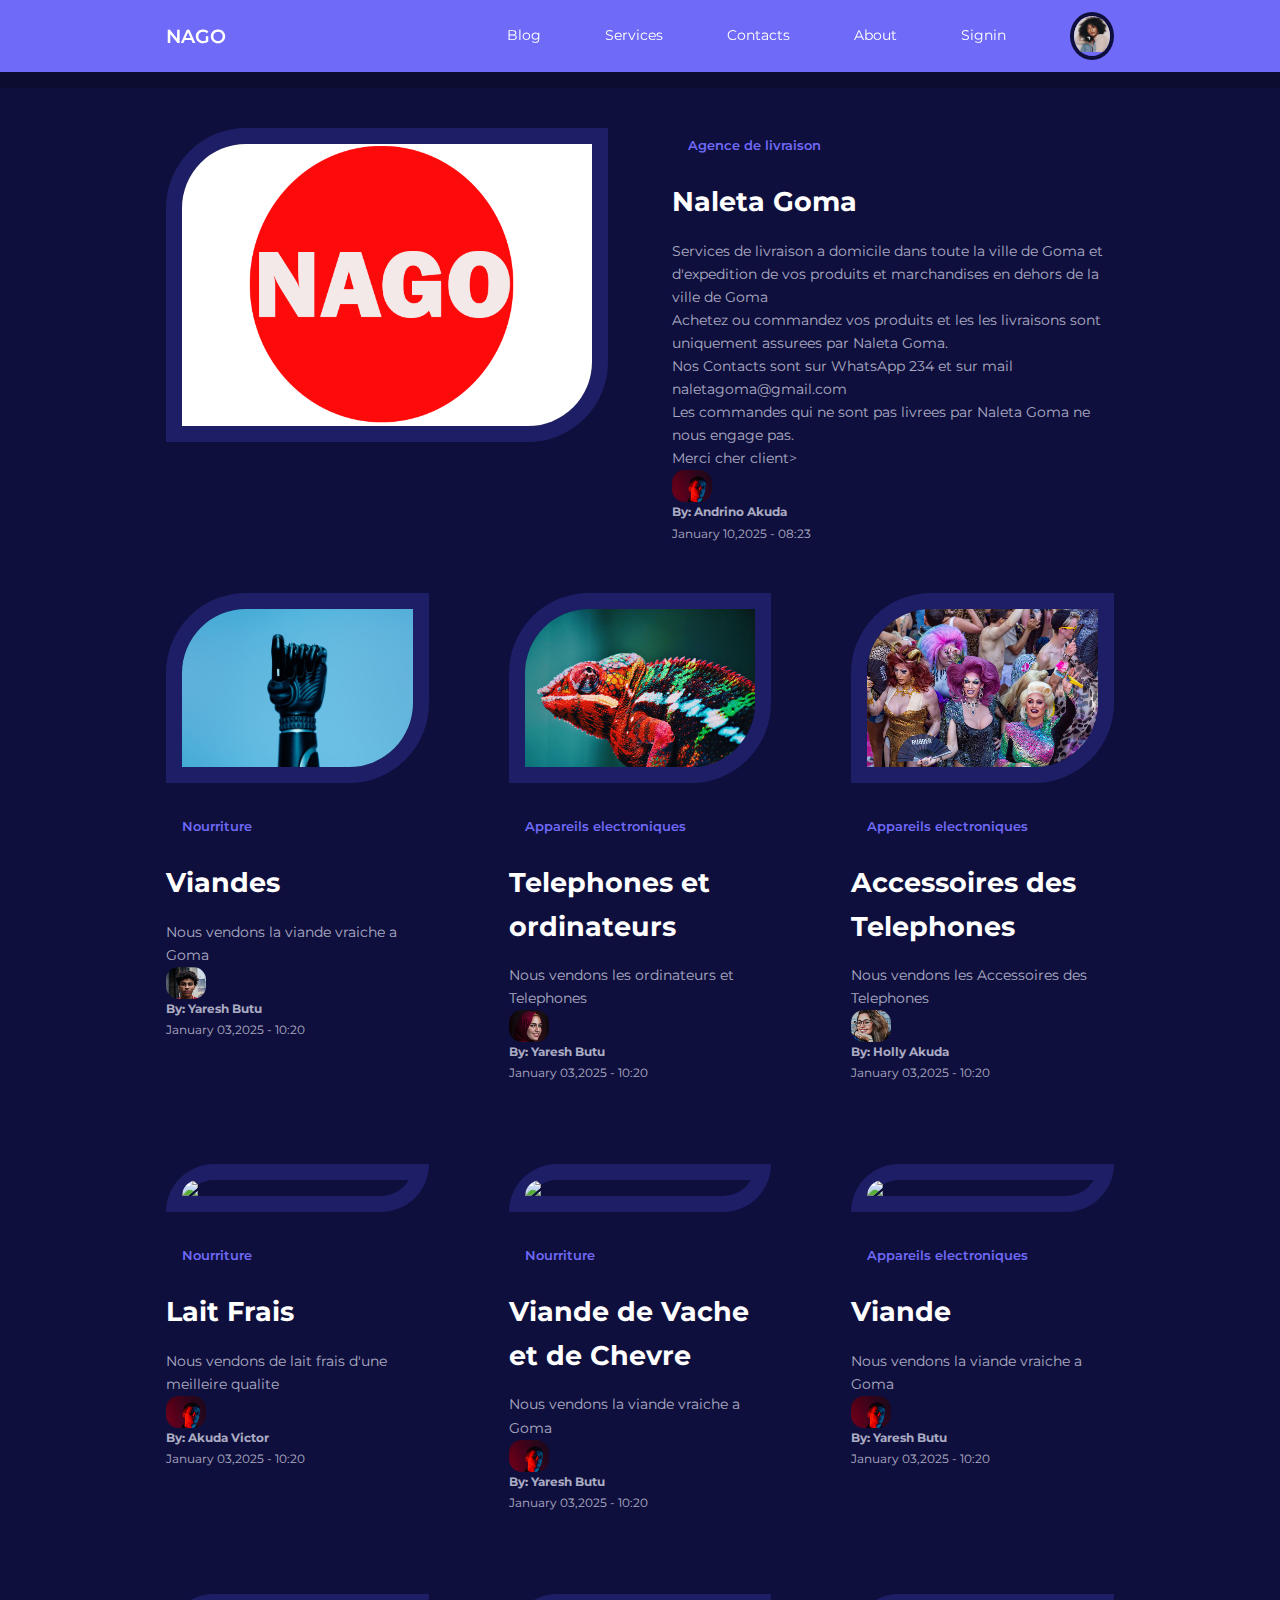
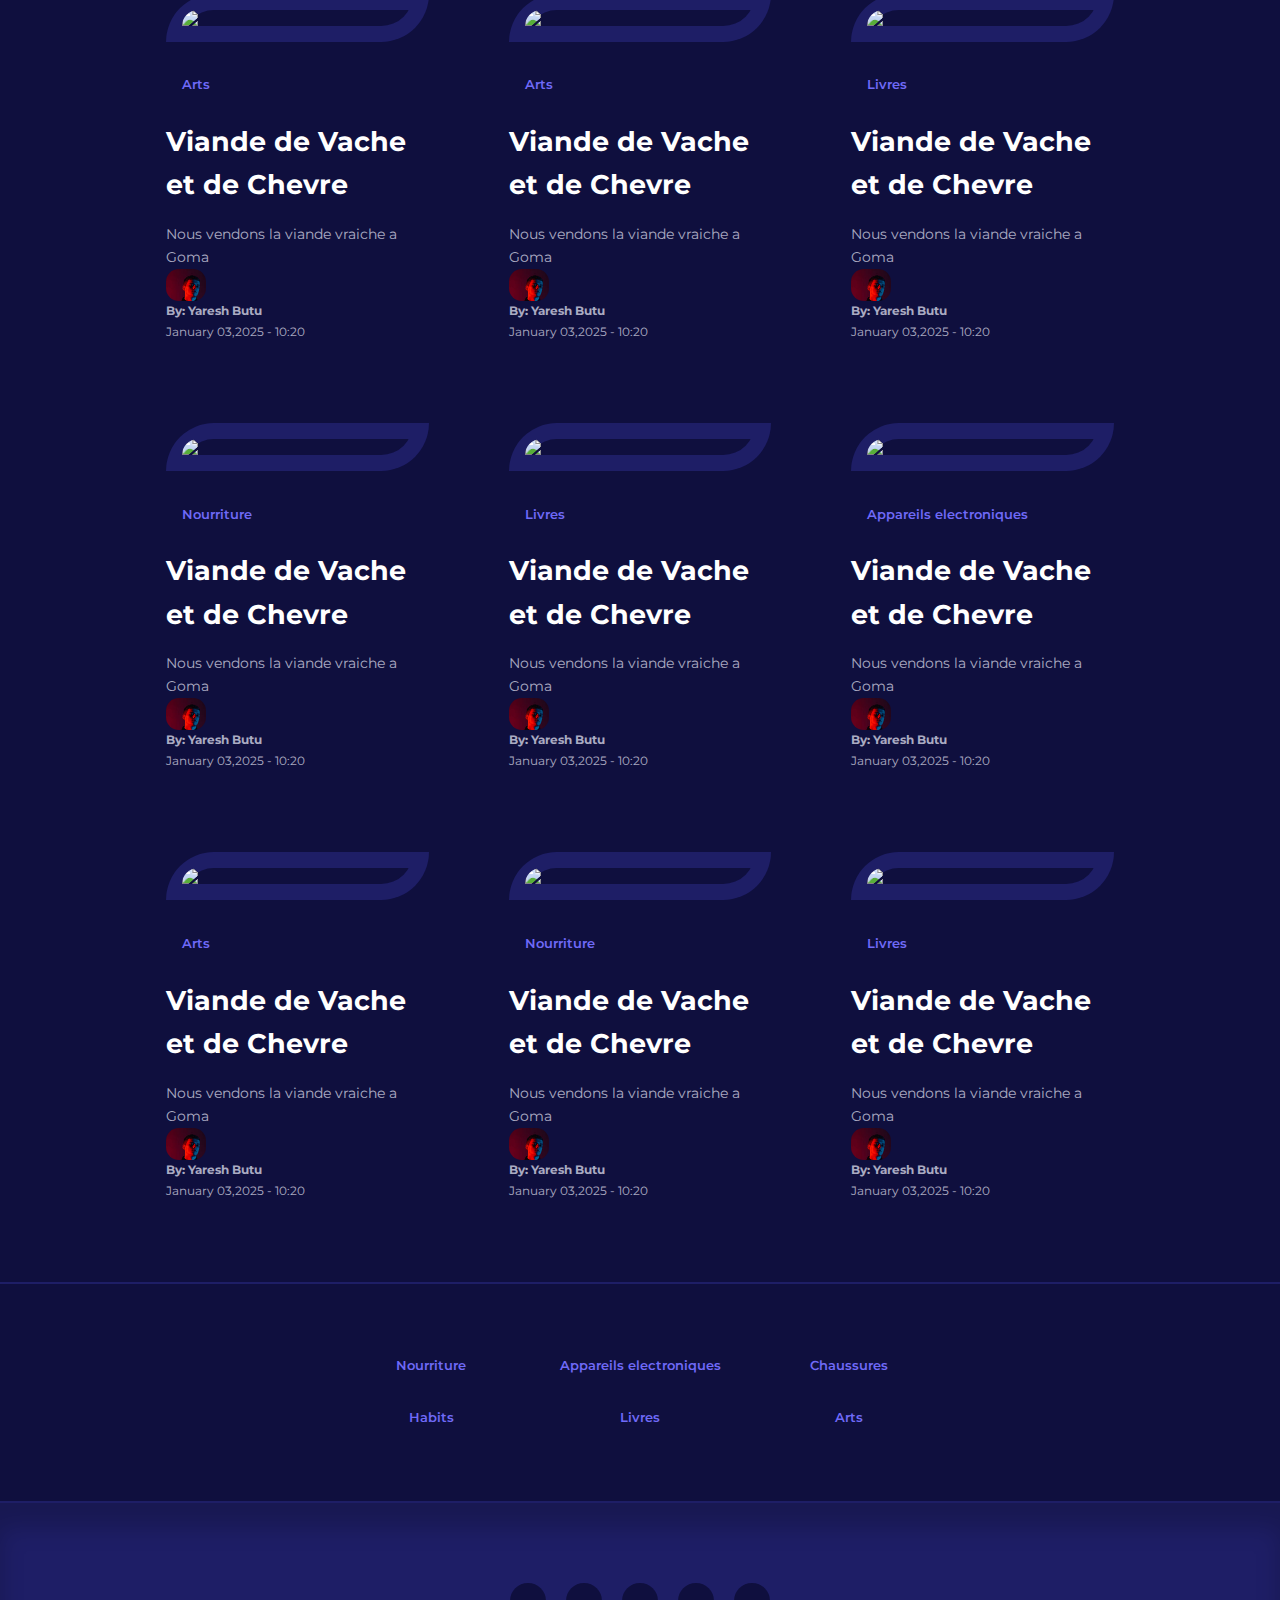
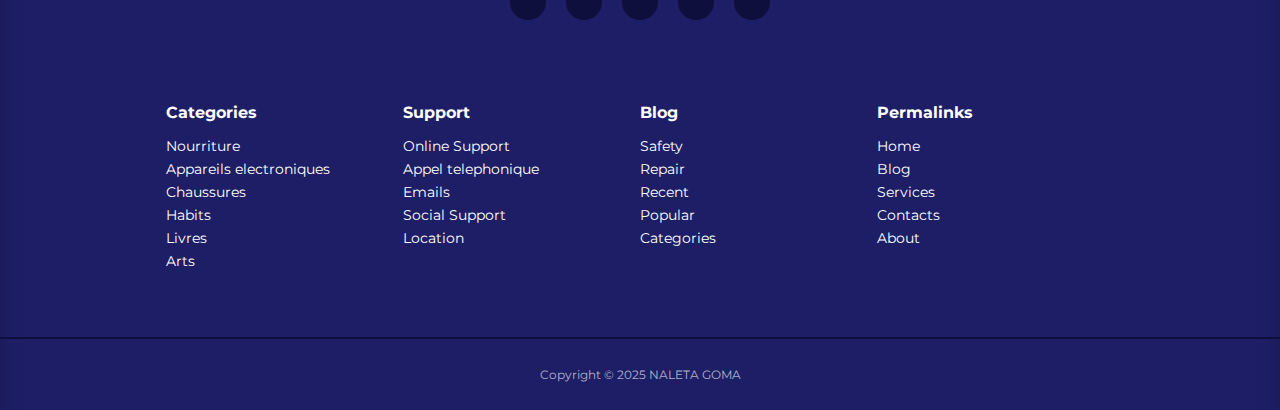
==== index.html @ e184148d "Update index.html" ====
<!DOCTYPE html>
<html lang="en">
<head>
    <meta charset="UTF-8">
    <meta http-equiv="X-UA-Compatible" content="IE=edge">
    <meta name="viewport" content="width=device-width, initial-scale=1.0">
    <title>Naleta Goma</title>
    <link rel="stylesheet" href="./styles.css">
    <link rel="stylesheet" href="https://unicons.iconscout.com/release/v4.0.8/css/line.css">
    <link href="https://fonts.googleapis.com/css2?family=Montserrat:wght@300;400;500;600;700;800;900&display=swap" rel="stylesheet">
</head>
<body>
    <nav>
        <div class="container nav__container">
            <a href="index.html" class="nav__logo">NAGO</a>
            <ul class="nav__items">
                <li><a href="blog.html">Blog</a></li>
                <li><a href="services.html">Services</a></li>
                <li><a href="contacts.html">Contacts</a></li> 
                <li><a href="about.html">About</a></li>
                <li><a href="signin.html">Signin</a></li>
                <li class="nav__profile">
                    <div class="avatar">
                        <img src="./Images/avatar1.jpg">
                    </div>
                    <ul>
                        <li><a href="dashboard.html">Dashboard</a></li>
                        <li><a href="logout.html">Logout</a></li>
                    </ul>
                </li>
            </ul>
            <button id="open__nav-btn"><i class="uil uil-bars"></i></button>
            <button id="close__nav-btn"><i class="uil uil-multiply"></i></button>
        </div>
    </nav>

    <section class="featured">
        <div class="container featured__container">
            <div class="post__thumbnail"> 
            <img src="Images/Naleta Goma Logo.png">
        </div>
        <div class="post__info">
            <a href="category-posts.html" class="category__button">Agence de livraison</a>
            <h2 class="post__title">
                <a href="post.html"> Naleta Goma</a></h2>
            <p class="post__body">
                Services de livraison a domicile dans toute la ville de Goma et d'expedition de vos produits et marchandises en dehors de la ville de Goma <br> Achetez ou commandez vos produits et les les livraisons sont uniquement assurees par Naleta Goma.<br> Nos Contacts sont sur WhatsApp 234 et sur mail naletagoma@gmail.com <br> Les commandes qui ne sont pas livrees par Naleta Goma ne nous engage pas.<br> Merci cher client>
            </p>
            <div class="post__author">
                <div class="post__author-avatar">
                    <img src="./Images/avatar2.jpg">
                </div>
                <div class="post__author-info">
                    <h5>By: Andrino Akuda</h5>
                    <small>January 10,2025 - 08:23</small>
                </div>
            </div>
        </div>
    </section>

    <section claas="posts">
        <div class="container posts__container">
            <article class="post">
               <div class="post__thumbnail">
                    <img src="./Images/blog2.jpg">
               </div>     
               <div class="post__info">
                     <a href="category-posts.html"class="category__button"> Nourriture</a>
                        <h2 class="post__title">
                        <a href="post.html"> Viandes </a></h2>
                    <p class="post__body">
                    Nous vendons la viande vraiche a Goma</p>
               </div>
                <div class="post__author">
                    <div class="post__author-avatar">
                        <img src="./Images/avatar3.jpg">
                    </div>
                    <div class="post__author-info">
                        <h5>By: Yaresh Butu</h5>
                        <small>January 03,2025 - 10:20</small>
                    </div>
                </div>
            </article>
            <article class="post">
                <div class="post__thumbnail">
                     <img src="./Images/blog3.jpg">
                </div>     
                <div class="post__info">
                 <a href="category-posts.html"class="category__button"> Appareils electroniques</a>
                 <h2 class="post__title">
                     <a href="post.html"> Telephones et ordinateurs</a></h2>
                 <p class="post__body">
                     Nous vendons les ordinateurs et Telephones
                 </p>
                 <div class="post__author">
                     <div class="post__author-avatar">
                         <img src="./Images/avatar4.jpg">
                     </div>
                     <div class="post__author-info">
                         <h5>By: Yaresh Butu</h5>
                         <small>January 03,2025 - 10:20</small>
                     </div>
                 </div>
             </article>
             <article class="post">
                <div class="post__thumbnail">
                     <img src="./Images/blog4.jpg">
                </div>     
                <div class="post__info">
                 <a href="category-posts.html"class="category__button"> Appareils electroniques</a>
                 <h2 class="post__title">
                     <a href="post.html"> Accessoires des Telephones</a></h2>
                 <p class="post__body">
                     Nous vendons les Accessoires des Telephones
                 </p>
                 <div class="post__author">
                     <div class="post__author-avatar">
                         <img src="./Images/avatar5.jpg">
                     </div>
                     <div class="post__author-info">
                         <h5>By: Holly Akuda</h5>
                         <small>January 03,2025 - 10:20</small>
                     </div>
                 </div>
             </article>
             <article class="post">
                <div class="post__thumbnail">
                     <img src="Images/viande1">
                </div>     
                <div class="post__info">
                 <a href="category-posts.html"class="category__button"> Nourriture</a>
                 <h2 class="post__title">
                     <a href="post.html"> Lait Frais</a></h2>
                 <p class="post__body">
                     Nous vendons de lait frais d'une meilleire qualite
                 </p>
                 <div class="post__author">
                     <div class="post__author-avatar">
                         <img src="./Images/avatar2.jpg">
                     </div>
                     <div class="post__author-info">
                         <h5>By: Akuda Victor</h5>
                         <small>January 03,2025 - 10:20</small>
                     </div>
                 </div>
             </article>
             <article class="post">
                <div class="post__thumbnail">
                     <img src="https://github.com/andrino243/nago.com/blob/main/Images/aaaaaaa.png">
                </div>     
                <div class="post__info">
                 <a href="category-posts.html"class="category__button"> Nourriture</a>
                 <h2 class="post__title">
                     <a href="post.html"> Viande de Vache et de Chevre</a></h2>
                 <p class="post__body">
                     Nous vendons la viande vraiche a Goma
                 </p>
                 <div class="post__author">
                     <div class="post__author-avatar">
                         <img src="./Images/avatar2.jpg">
                     </div>
                     <div class="post__author-info">
                         <h5>By: Yaresh Butu</h5>
                         <small>January 03,2025 - 10:20</small>
                     </div>
                 </div>
             </article>
             <article class="post">
                <div class="post__thumbnail">
                     <img src="./Images/viande1.jpg">
                </div>     
                <div class="post__info">
                 <a href="category-posts.html"class="category__button"> Appareils electroniques</a>
                 <h2 class="post__title">
                     <a href="post.html"> Viande</a></h2>
                 <p class="post__body">
                     Nous vendons la viande vraiche a Goma
                 </p>
                 <div class="post__author">
                     <div class="post__author-avatar">
                         <img src="./Images/avatar2.jpg">
                     </div>
                     <div class="post__author-info">
                         <h5>By: Yaresh Butu</h5>
                         <small>January 03,2025 - 10:20</small>
                     </div>
                 </div>
             </article>
             <article class="post">
                <div class="post__thumbnail">
                     <img src="./Images/viande1.jpg">
                </div>     
                <div class="post__info">
                 <a href=""class="category__button">Arts</a>
                 <h2 class="post__title">
                     <a href="post.html"> Viande de Vache et de Chevre</a></h2>
                 <p class="post__body">
                     Nous vendons la viande vraiche a Goma
                 </p>
                 <div class="post__author">
                     <div class="post__author-avatar">
                         <img src="./Images/avatar2.jpg">
                     </div>
                     <div class="post__author-info">
                         <h5>By: Yaresh Butu</h5>
                         <small>January 03,2025 - 10:20</small>
                     </div>
                 </div>
             </article>
             <article class="post">
                <div class="post__thumbnail">
                     <img src="./Images/viande1.jpg">
                </div>     
                <div class="post__info">
                 <a href=""class="category__button">Arts</a>
                 <h2 class="post__title">
                     <a href="post.html"> Viande de Vache et de Chevre</a></h2>
                 <p class="post__body">
                     Nous vendons la viande vraiche a Goma
                 </p>
                 <div class="post__author">
                     <div class="post__author-avatar">
                         <img src="./Images/avatar2.jpg">
                     </div>
                     <div class="post__author-info">
                         <h5>By: Yaresh Butu</h5>
                         <small>January 03,2025 - 10:20</small>
                     </div>
                 </div>
             </article>
             <article class="post">
                <div class="post__thumbnail">
                     <img src="./Images/viande1.jpg">
                </div>     
                <div class="post__info">
                 <a href=""class="category__button">Livres</a>
                 <h2 class="post__title">
                     <a href="post.html"> Viande de Vache et de Chevre</a></h2>
                 <p class="post__body">
                     Nous vendons la viande vraiche a Goma
                 </p>
                 <div class="post__author">
                     <div class="post__author-avatar">
                         <img src="./Images/avatar2.jpg">
                     </div>
                     <div class="post__author-info">
                         <h5>By: Yaresh Butu</h5>
                         <small>January 03,2025 - 10:20</small>
                     </div>
                 </div>
             </article>
             <article class="post">
                <div class="post__thumbnail">
                     <img src="./Images/viande1.jpg">
                </div>     
                <div class="post__info">
                 <a href=""class="category__button">Nourriture</a>
                 <h2 class="post__title">
                     <a href="post.html"> Viande de Vache et de Chevre</a></h2>
                 <p class="post__body">
                     Nous vendons la viande vraiche a Goma
                 </p>
                 <div class="post__author">
                     <div class="post__author-avatar">
                         <img src="./Images/avatar2.jpg">
                     </div>
                     <div class="post__author-info">
                         <h5>By: Yaresh Butu</h5>
                         <small>January 03,2025 - 10:20</small>
                     </div>
                 </div>
             </article>
             <article class="post">
                <div class="post__thumbnail">
                     <img src="./Images/viande1.jpg">
                </div>     
                <div class="post__info">
                 <a href=""class="category__button">Livres</a>
                 <h2 class="post__title">
                     <a href="post.html"> Viande de Vache et de Chevre</a></h2>
                 <p class="post__body">
                     Nous vendons la viande vraiche a Goma
                 </p>
                 <div class="post__author">
                     <div class="post__author-avatar">
                         <img src="./Images/avatar2.jpg">
                     </div>
                     <div class="post__author-info">
                         <h5>By: Yaresh Butu</h5>
                         <small>January 03,2025 - 10:20</small>
                     </div>
                 </div>
             </article>
             <article class="post">
                <div class="post__thumbnail">
                     <img src="./Images/viande1.jpg">
                </div>     
                <div class="post__info">
                 <a href=""class="category__button">Appareils electroniques</a>
                 <h2 class="post__title">
                     <a href="post.html"> Viande de Vache et de Chevre</a></h2>
                 <p class="post__body">
                     Nous vendons la viande vraiche a Goma
                 </p>
                 <div class="post__author">
                     <div class="post__author-avatar">
                         <img src="./Images/avatar2.jpg">
                     </div>
                     <div class="post__author-info">
                         <h5>By: Yaresh Butu</h5>
                         <small>January 03,2025 - 10:20</small>
                     </div>
                 </div>
             </article>
             <article class="post">
                <div class="post__thumbnail">
                     <img src="./Images/viande1.jpg">
                </div>     
                <div class="post__info">
                 <a href=""class="category__button">Arts</a>
                 <h2 class="post__title">
                     <a href="post.html"> Viande de Vache et de Chevre</a></h2>
                 <p class="post__body">
                     Nous vendons la viande vraiche a Goma
                 </p>
                 <div class="post__author">
                     <div class="post__author-avatar">
                         <img src="./Images/avatar2.jpg">
                     </div>
                     <div class="post__author-info">
                         <h5>By: Yaresh Butu</h5>
                         <small>January 03,2025 - 10:20</small>
                     </div>
                 </div>
             </article>
             <article class="post">
                <div class="post__thumbnail">
                     <img src="./Images/viande1.jpg">
                </div>     
                <div class="post__info">
                 <a href=""class="category__button"> Nourriture</a>
                 <h2 class="post__title">
                     <a href="post.html"> Viande de Vache et de Chevre</a></h2>
                 <p class="post__body">
                     Nous vendons la viande vraiche a Goma
                 </p>
                 <div class="post__author">
                     <div class="post__author-avatar">
                         <img src="./Images/avatar2.jpg">
                     </div>
                     <div class="post__author-info">
                         <h5>By: Yaresh Butu</h5>
                         <small>January 03,2025 - 10:20</small>
                     </div>
                 </div>
                </article>
                <article class="post">
                    <div class="post__thumbnail">
                         <img src="./Images/viande1.jpg">
                    </div>     
                    <div class="post__info">
                     <a href=""class="category__button"> Livres</a>
                     <h2 class="post__title">
                         <a href="post.html"> Viande de Vache et de Chevre</a></h2>
                     <p class="post__body">
                         Nous vendons la viande vraiche a Goma
                     </p>
                     <div class="post__author">
                         <div class="post__author-avatar">
                             <img src="./Images/avatar2.jpg">
                         </div>
                         <div class="post__author-info">
                             <h5>By: Yaresh Butu</h5>
                             <small>January 03,2025 - 10:20</small>
                         </div>
                    </div>
                </article>
    </section>


    <section class="category__buttons">
        <div class="container category__buttons-container">
            <a href="" class="category__button">Nourriture</a>
            <a href="" class="category__button">Appareils electroniques</a>
            <a href="" class="category__button">Chaussures</a>
            <a href="" class="category__button">Habits</a>
            <a href="" class="category__button">Livres</a>
            <a href="" class="category__button">Arts</a>
        </div>
    </section>


    <footer>
        <div class="footer__socials">
            <a href="https:youtube.com/naletagoma" target="_blank"><i class="uil uil-youtube"></i></a>
            <a href="https:facebook.com/naletagoma" target="_blank"><i class="uil uil-facebook-f"></i></a>
            <a href="https:instagram.com/naletagoma" target="_blank"><i class="uil uil-instagram-alt"></i></a>
            <a href="https:linkedin.com/naletagoma" target="_blank"><i class="uil uil-linkedin"></i></a>
            <a href="https:twiitter.com/naletagoma" target="_blank"><i class="uil uil-twitter"></i></a>
        </div>
        <div class="container footer__container">
            <article>
                <h4>Categories</h4>
                <ul>
                    <li><a href=>Nourriture</a></li>
                    <li><a href=>Appareils electroniques</a></li>
                    <li><a href=>Chaussures</a></li>
                    <li><a href=>Habits</a></li>
                    <li><a href=>Livres</a></li>
                    <li><a href=>Arts</a></li>
                </ul>
            </article>
            <article>
                <h4>Support</h4>
                <ul>
                    <li><a href=>Online Support</a></li>
                    <li><a href=>Appel telephonique</a></li>
                    <li><a href=>Emails</a></li>
                    <li><a href=>Social Support</a></li>
                    <li><a href=>Location</a></li>
                </ul>
            </article>
            <article>
                <h4>Blog</h4>
                <ul>
                    <li><a href=>Safety</a></li>
                    <li><a href=>Repair</a></li>
                    <li><a href=>Recent</a></li>
                    <li><a href=>Popular</a></li>
                    <li><a href=>Categories</a></li>
                </ul>
            </article>
            <article>
                <h4>Permalinks</h4>
                <ul>
                    <li><a href=>Home</a></li>
                    <li><a href=>Blog</a></li>
                    <li><a href=>Services </a></li>
                    <li><a href=>Contacts</a></li>
                    <li><a href=>About</a></li>
                </ul>
            </article>
        </div>
        <div class="footer__copyright">
            <small>Copyright &copy; 2025 NALETA GOMA</small>
        </div>
    </footer>
    <script src="main.js"></script>
</body>
</html>
---- styles.css ----
:root{
    --color-primary: #6f6af8;
    --color-primary-light: hsl(242, 91%, 69, 18%);
    --color-primary-variantt: #5854c7;
    --color-red: #da0f3f;
    --color-red-light: hsl(346, 87%, 46%, 15%);
    --color-green: green;
    --color-green-light: hsl(156, 100%, 38% 15%);
    --color-gray-900: #1e1e66;
    --color-gray-700:#2d2b7c;
    --color-gray-300: rgba(242, 242, 254, 0.3);
    --color-gray-200: rgba(242, 242, 254, 0.7);
    --color-white: white;
    --color-bg: #0f0f3e;

    --transition: all 300ms ease;

    --container-width-lg: 74%;
    --container-width-md: 88%;
    --form-width: 40%;

    --card-border-radius-1: 0.3rem;
    --card-border-radius-2: 0.5rem;
    --card-border-radius-3: 0.8rem;
    --card-border-radius-4: 2rem;
    --card-border-radius-5: 5rem;
}

*{
    margin: 0;
    padding: 0;
    outline: 0;
    border: 0;
    appearance: 0;
    list-style: none;
    text-decoration: none;
}

body {
    font-family: 'Montserrat',sans-serif;
    line-height: 1.6;
    color: var(--color-gray-200);
    overflow-x: hidden;
    background: var(--color-bg);
    font-size: 0.9rem;
}

.container{
    width:var(--container-width-lg);
    max-width: 1800px;
    margin-inline:auto;
}

section{
    margin-top: 3rem;
    width: 100vw;
}

h1 h2 h3 h4 h5 {
    color: var(--color-white);
    line-height: 1.3;
}

h1{
    font-size: 3rem;
    margin: 1rem 0;
}

h2{
    font-size: 1.7rem;
    margin: 1rem 0;
}

h3{
    font-size: 1.1rem;
    margin: 0.8rem 0 0.5rem;
}

h4{
    font-size: 1rem;
}

a {
    color: var(--color-white);
    transition: var(--transition);
}

img{
    display: block;
    width: 100%;
    object-fit: cover;
}

nav{
    background: var(--color-primary);
    width: 100vw;
    height: 4.5rem;
    position: fixed;
    top: 0;
    z-index: 10;
    box-shadow: 0 1rem rgba(0, 0, 0, 0.2);
}

nav button{
    display:none;
}

.nav__container {
    height: 100%;
    display: flex;
    align-items: center;
    justify-content: space-between;
}
.avatar {
    width: 2.5em;
    height: 2.5rem;
    border-radius: 50%;
    overflow: hidden;
    border: 0.3rem solid var(--color-bg);
}

.nav__logo{
    font-weight: 600;
    font-size: 1.2rem;
}

.nav__items{
    display:flex;
    align-items: center;
    gap: 4rem;
}
.nav__profile {
    position: relative;
    cursor: pointer;
}

.nav__profile ul {
    position: absolute;
    top: 125%;
    right: 0;
    display: flex;
    flex-direction: column;
    box-shadow: 0 3rem 3rem rgba(0, 0, 0, 0.4);
    visibility: hidden;
    opacity: 0;
    transition: var(--transition);
}

.nav__profile:hover> ul {
    visibility: visible;
    opacity: 1;
}
.nav__profile ul li a{
    padding: 1rem;
    background: var(--color-gray-900);
    display: block;
    width: 100%;
}

.nav__profile ul li:last-child a {
    background: var(--color-red);
    color: var(--color-bg);
}
 
.category__button {
    background: var(--color-primary-light);
    color: var(--color-primary);
    display: inline-block;
    padding: 0.5rem 1rem;
    border-radius: var(--card-border-radius-2);
    font-weight: 600;
    font-size: 0.8rem;
    text-align: center;
}

.category__button:hover {
    color: var(--color-white);
}

.post__thumbnail{
    border-radius: var(--card-border-radius-5) 0;
    border: 1rem solid var(--color-gray-900);
    overflow: hidden;
    margin-bottom: 1.6rem;
}

.post:hover .post__thumbnail img{
    filter: saturate(0);
    transition: filter 500ms ease;
}

.post__author-avatar {
    width: 2.5rem;
    height: 2rem;
    border-radius: var(--card-border-radius-3);
    overflow: hidden;
}

.featured {
    margin-top: 8rem;
}
.featured__container {
    display: grid;
    grid-template-columns: 1fr 1fr;
    gap: 4rem;
}

.featured .post__thumbnail {
    height: fit-content;
}

.posts__container {
    display: grid;
    grid-template-columns: repeat(3, 1fr);
    gap: 5rem;
    margin-bottom: 5rem;
}

.category__buttons {
    padding: 4rem 0;
    border-top: 2px solid var(--color-gray-900);
    border-bottom: 2px solid var(--color-gray-900);
}
.category__buttons-container{
    width: fit-content;
    display: grid;
    grid-template-columns: repeat(3, 1fr);
    gap: 1rem;
}

footer{
    background: var(--color-gray-900);
    padding: 5rem 0 0;
    box-shadow: inset 0 1.5rem 1.5rem rgba(0, 0, 0, 0.2);
}
.footer__socials {
    margin-inline: auto;
    width: fit-content;
    margin-bottom: 5rem;
    display: flex;
    justify-content: space-between;
    align-items: center;
    gap: 1.2rem;
}

.footer__socials a {
    background: var(--color-bg);
    border-radius: 50%;
    width: 2.3rem;
    height:2.3rem;
    display: flex;
    align-items: center;
    justify-content: center;
}

.footer__socials a:hover {
    background: var(--color-white);
    color: var(--color-bg);
}

.footer__container{
    display: grid;
    grid-template-columns: repeat(4, 1fr);
}

footer h4 {
    color: var(--color-white);
    margin-bottom: 0.6rem;
}

footer ul li{
    padding: o.4rem 0;
}
footer ul a {
    opacity: o.75;
}
footer ul a:hover {
    letter-spacing: 0.2rem;
    opacity: 1;
}

.footer__copyright {
    text-align: center;
    padding: 1.5rem 0;
    border-top: 2px solid var(--color-bg);
    margin-top: 4rem;
}

.search__bar{
    margin-top: 7rem;
}

.search__bar-container{
    position: relative;
    width: 30rem;
    background: var(--color-gray-900);
    display: flex;
    align-items: center;
    justify-content: space-between;
    overflow: hidden;
    padding: 0.6rem 1rem;
    border-radius: var(--card-border-radius-2);
    color: var(--color-gray-300);
}
.search__bar-container > div {
    width: 100%;
    display: flex;
    align-items: center;
}
.search__bar input {
    background: transparent;
    margin-left: 0.7rem;
    padding: 0.5rem 0;
    width: 100%;
    color: var(--color-white);
}
.search__bar input::placeholder {
    color: var(--color-gray-300);
}
.btn{
    display: inline-block;
    width: fit-content;
    padding: 0.6rem 1.2rem;
    background-color: var(--color-primary);
    border-radius: var(--card-border-radius-2);
    cursor: pointer;
    transition: var(--transition);
    color: var(--color-white);
}

/*post*/

.singlepost {
    margin: 6rem 0 2rem;
}
.singlepost__container {
    width: var(--form-width);
    background: var(--color-gray-900);
    padding: 1rem 2rem 3rem;
}
.singlepost__thumbnail{
    margin-top: 1.5rem 0 1rem;
}
.singlepost__container p {
    margin-top: 1rem ;
    line-height: 1.7rem;
}
    /*======Media====*/

@media screen and (max-width: 1024px) {
    /*====Pour le tout*/
    .container {
        width: var(--container-width-md);  
    }
    h2 {
        font-size: 1.6rem ;
    }
    h3 {
        font-size: 1.2rem;
    }
    h5 {
        font-size: 0.8rem;
    }
    /*=== NAV==*/
    nav button {
        display: inline-block;
        font-size: 1.5rem;
        background: transparent;
        color: var(--color-white);
        cursor: pointer;
    }

    nav button#close__nav-btn {
        display: none;
    }
    .nav__container{
        position: relative;
    }
    .nav__items {
        position: absolute;
        flex-direction: column;
        top: 100%;
        right: 0;
        width: 12rem;
        align-items: flex-start;
        justify-content: center;
        gap: 0;
        display: none;
    }
    .nav__items li {
        width: 100%;
        height: 4.5rem;
        display: flex;
        align-items: center;
        box-shadow: -2rem 3rem 7rem rgba(0, 0, 0, 0.7);
        background: var(--color-gray-900);
        border-top: 1px solid var(--color-bg);
    }
        
    @keyframes animateDropdown {
        0%{
            transform: rotateX(90deg);

        }
        100%{
            transform: rotateX(90deg);
            opacity: 1;
        }
    }
    .nav__items li a {
        border-radius: 0;
        width: 100%;
        height: 100%;
        background: var(--color-gray-900);
        padding: 0 2rem;
        display: flex;
        align-items: center;
    }
    .nav__profile{
        background: var(--color-gray-900);
    }
    .nav__profile ul {
        top: 100%;
        width: 100%;
    }
    .nav__profile .avatar{
        margin-left: 2rem;
        border: 0;
    }
    .featured__container{
        gap:3rem;
    }
    .posts__container{
        grid-template-columns: 1fr 1fr;
        gap: 3rem;
    }
    .featured__container{
        grid-template-columns: 1fr 1fr;
        gap: 3rem;
    }
    /*blog*/

    .search__bar-container{
        width: 60%;
    }
    .singlepost{
        margin-top: 6rem;
    }
    /* Voir a 2h06 minutes
        .nav__items li{
        animation: animateDropdown 4ms 0s ease forwards;
        opacity: 2;
        transform-origin: top;}
        
    }
    .nav__items li:nth-child(2){
        animation-delay: 200ms;
    }
    .nav__items li:nth-child(3){
    animation-delay: 200ms;
    }

    .nav__items li:nth-child(4){
    animation-delay: 200ms;
    }*/
    
}
    
    @media screen and  (max-width: 600px) {
        section {
        margin-top: 2rem;
        }
        h1{
            font-size: 2rem;
        }
        .featured {
            margin-top: 6rem;
        }
        .featured__container{
            grid-template-columns: 1fr;
            gap: 0;
        }
        .posts__container{
            grid-template-columns: 1fr;
        }

        .category__buttons-container{
            grid-template-columns: 1fr 1fr;
        }

        .footer__container{
            grid-template-columns: 1fr;
            text-align: center;
            align-items: center;
            gap: 2rem;
        }
        .search__bar-container{
            width: var(--container-width-md);
        }
        .singlepost__container{
            background-color: transparent;
            padding: 0;
        }
    }
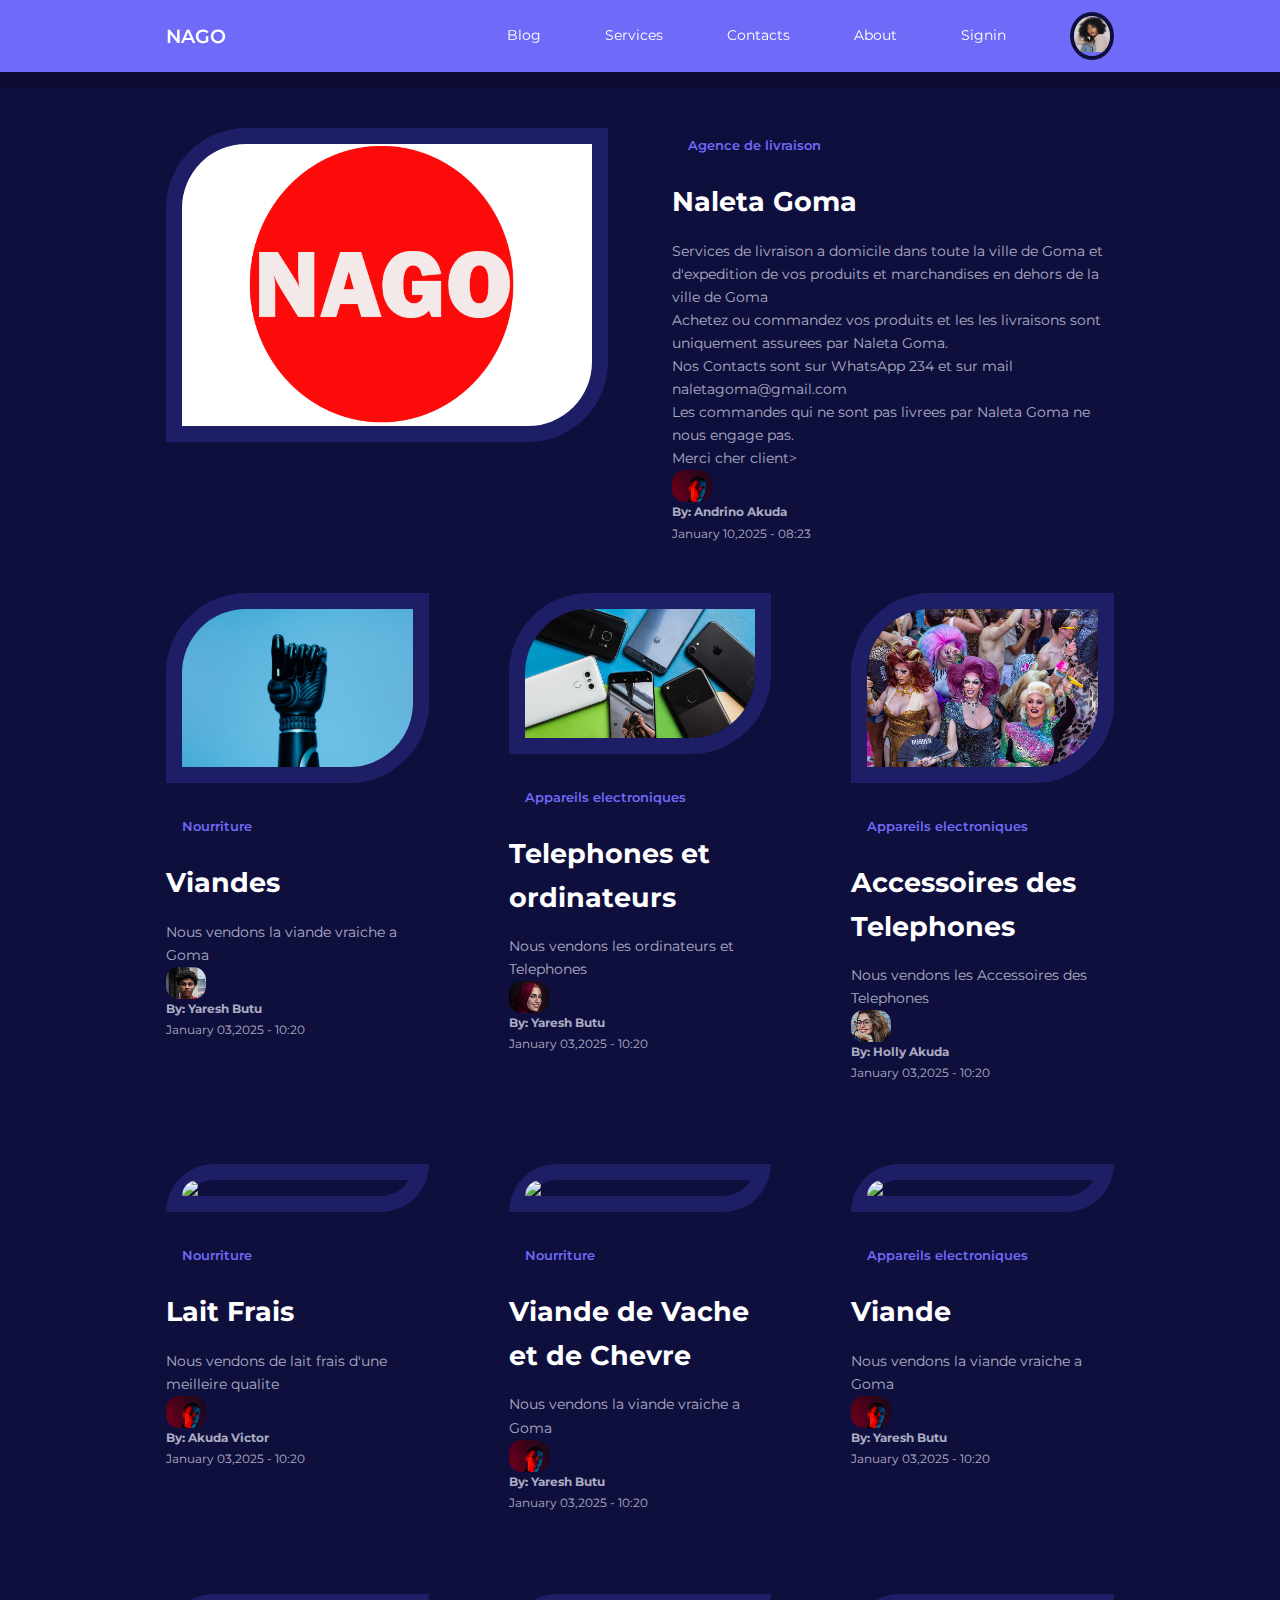
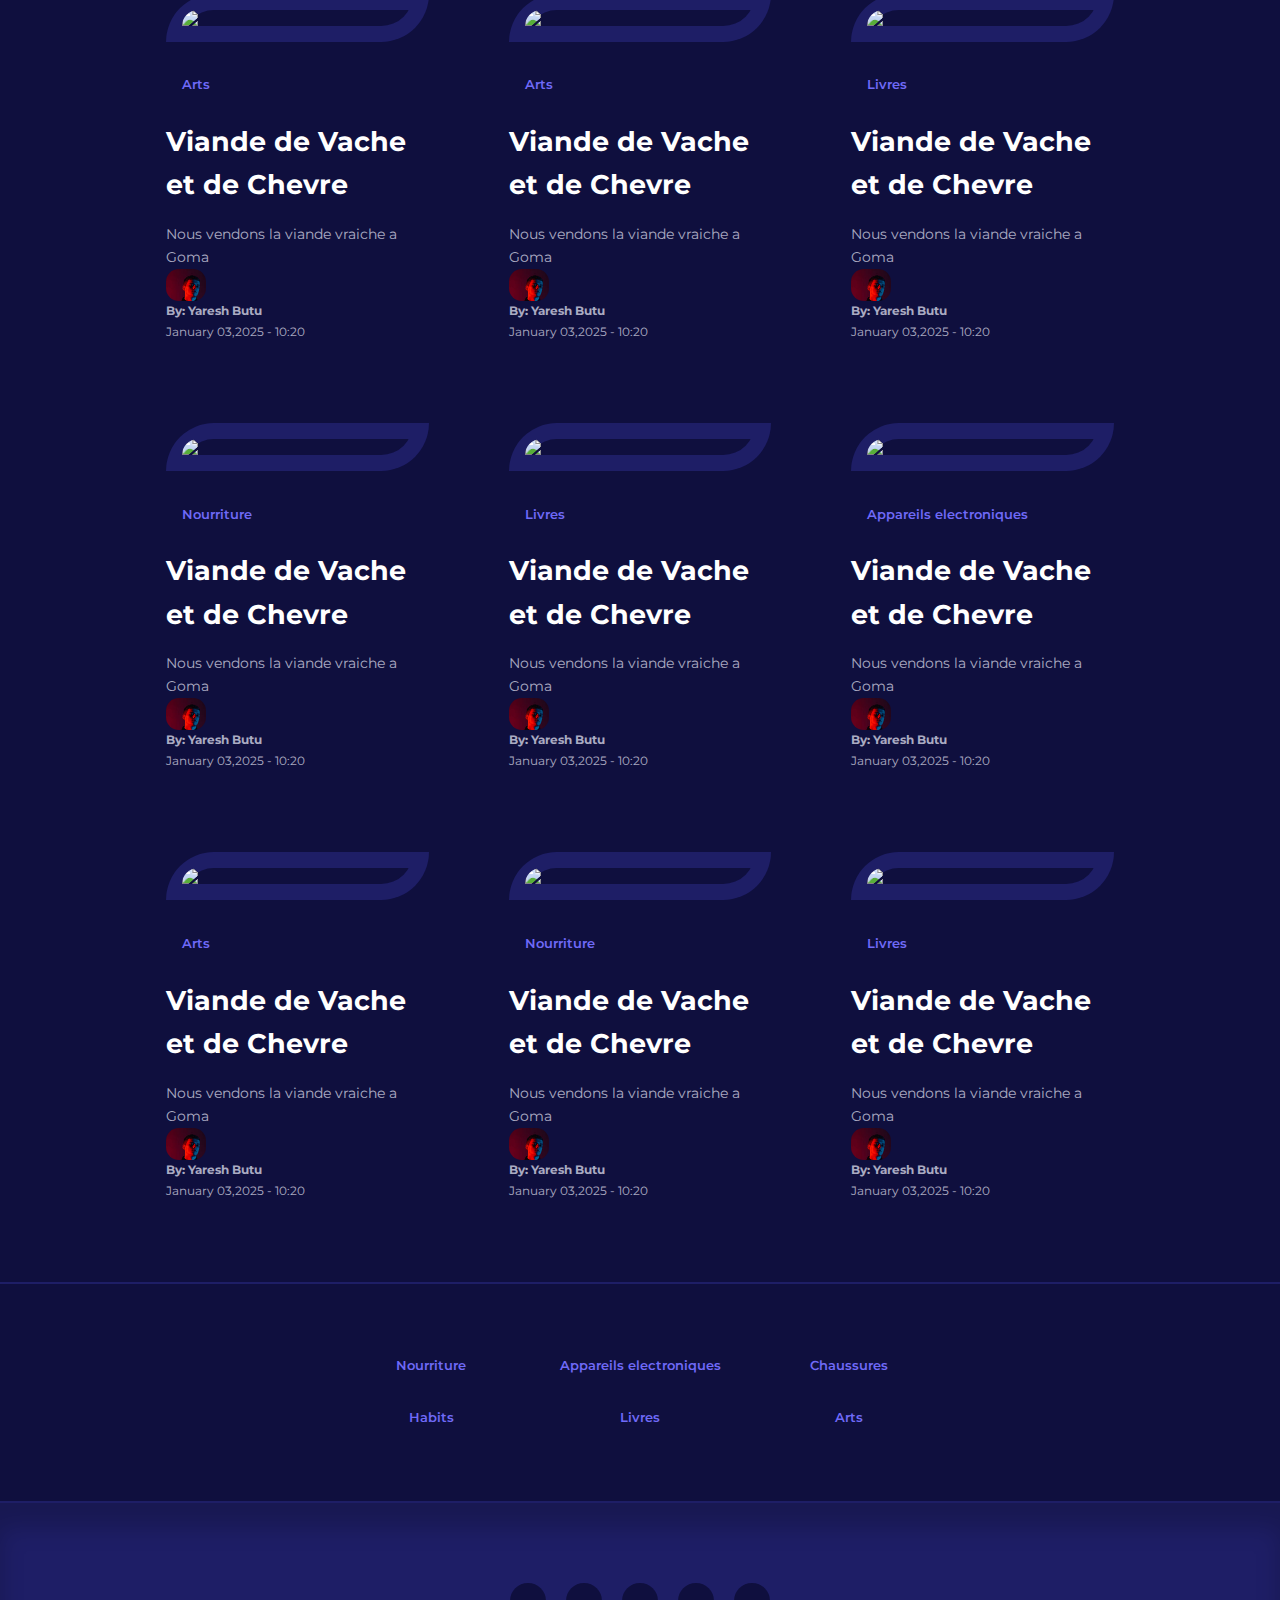
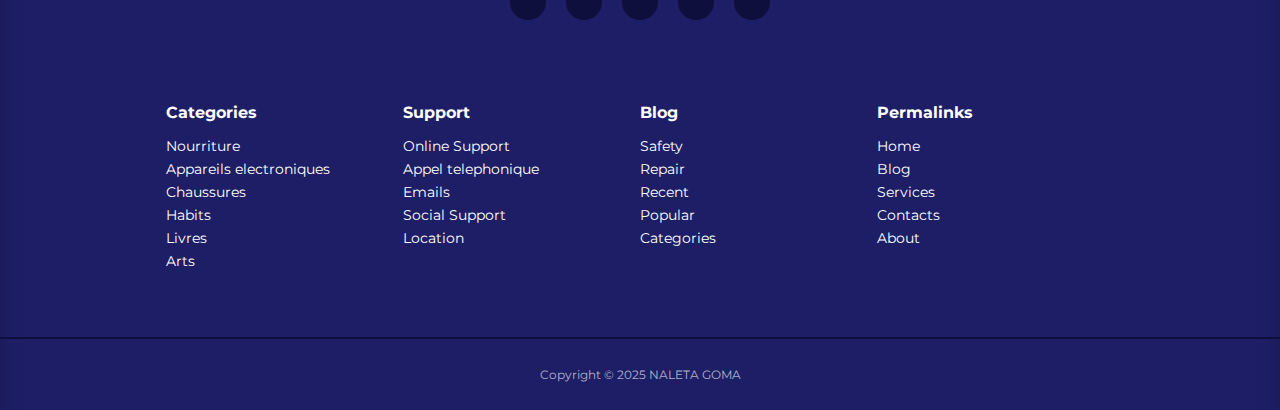
==== commit f6c61e88: "Update index.html" ====
--- a/index.html
+++ b/index.html
@@ -83,7 +83,7 @@
             </article>
             <article class="post">
                 <div class="post__thumbnail">
-                     <img src="./Images/blog3.jpg">
+                     <img src="Images/appareil-photo-smarphone.jpg">
                 </div>     
                 <div class="post__info">
                  <a href="category-posts.html"class="category__button"> Appareils electroniques</a>
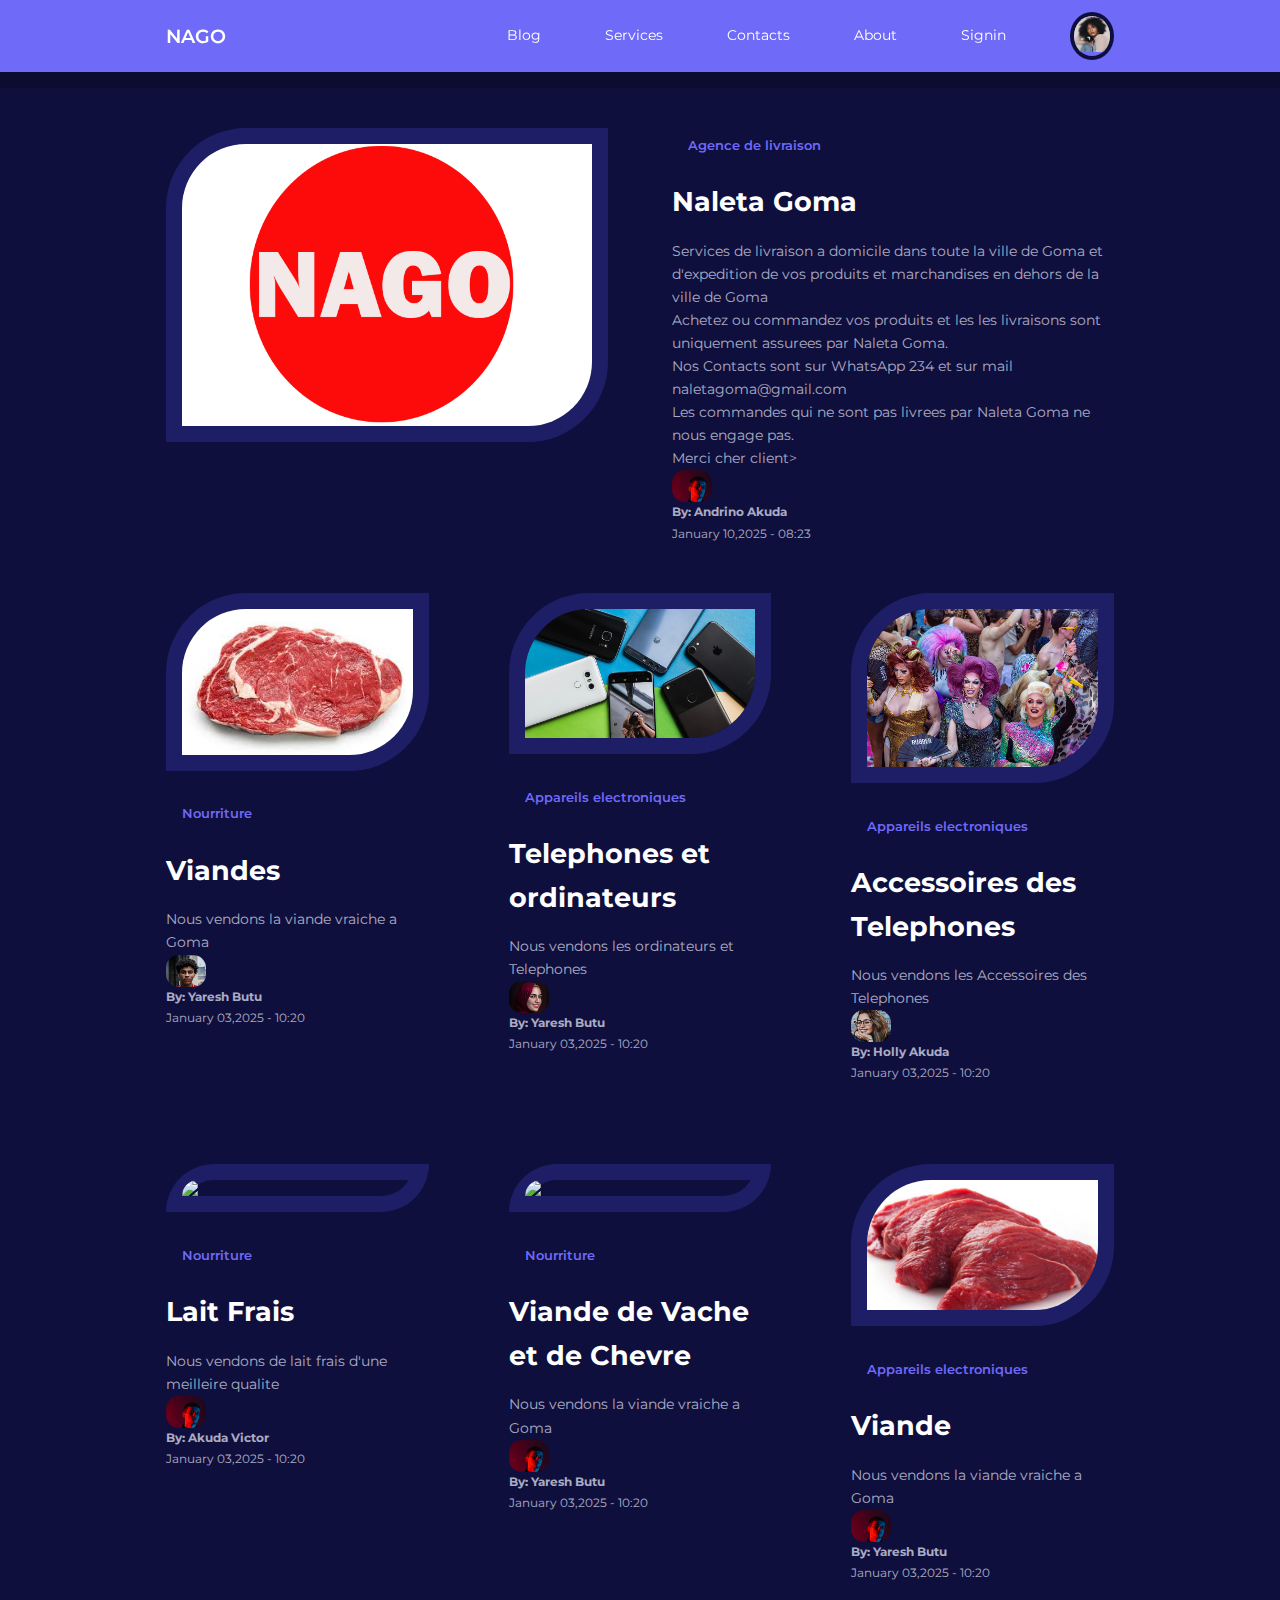
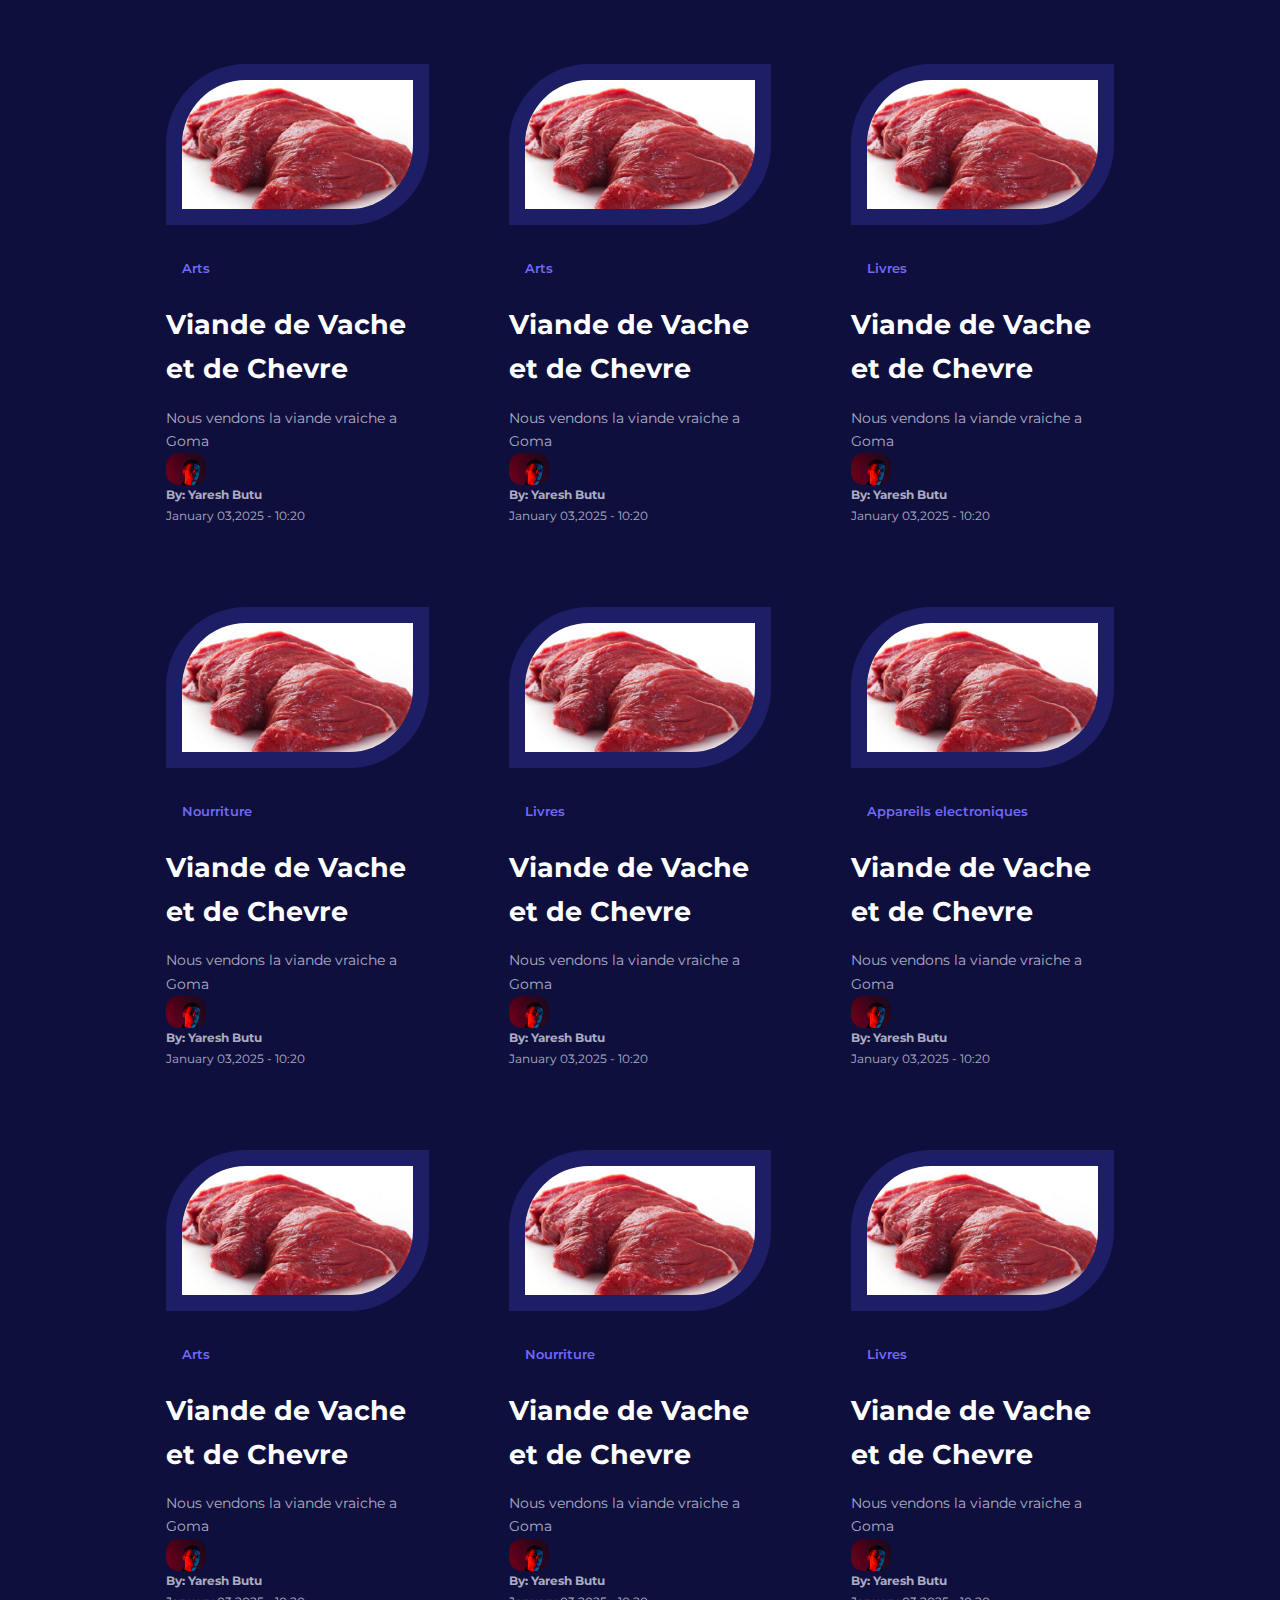
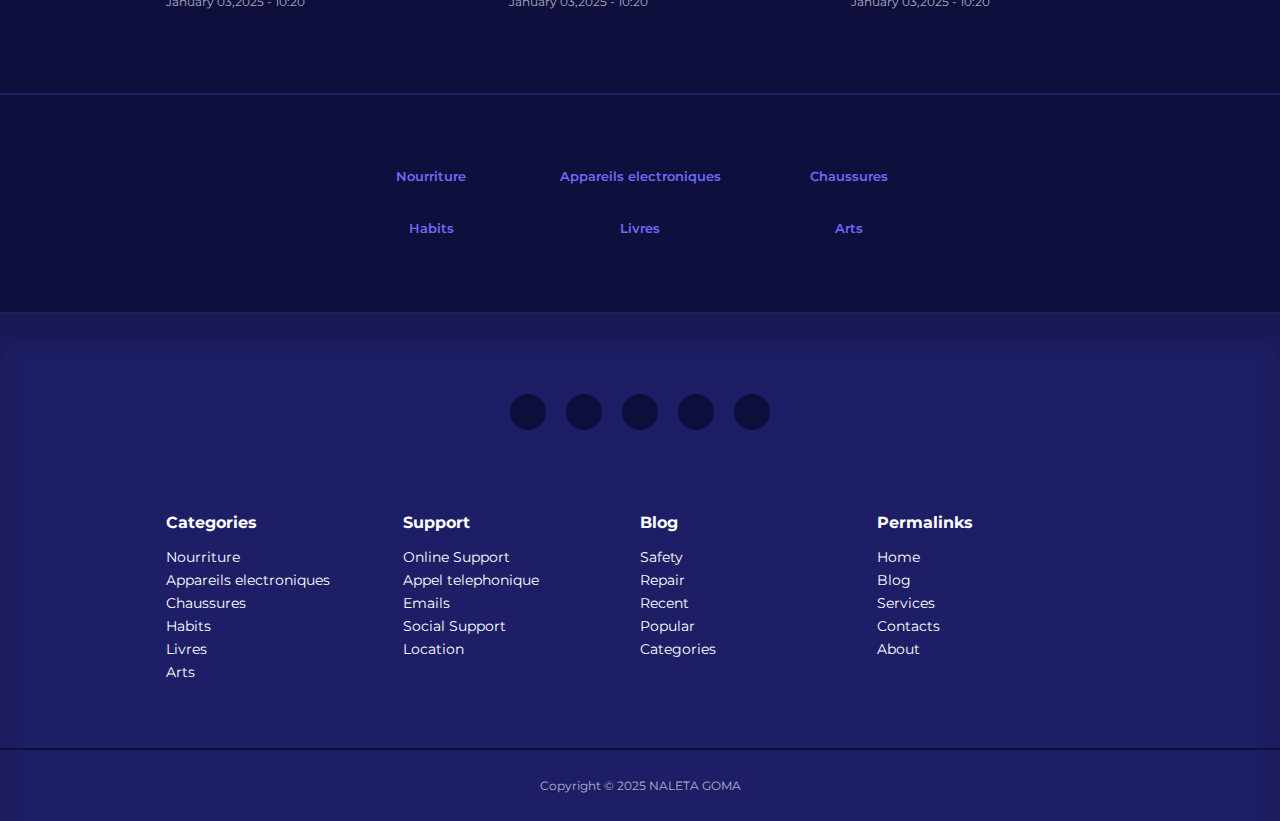
==== commit 1b0a6756: "Update index.html" ====
--- a/index.html
+++ b/index.html
@@ -62,7 +62,7 @@
         <div class="container posts__container">
             <article class="post">
                <div class="post__thumbnail">
-                    <img src="./Images/blog2.jpg">
+                    <img src="Images/viande.jpg">
                </div>     
                <div class="post__info">
                      <a href="category-posts.html"class="category__button"> Nourriture</a>
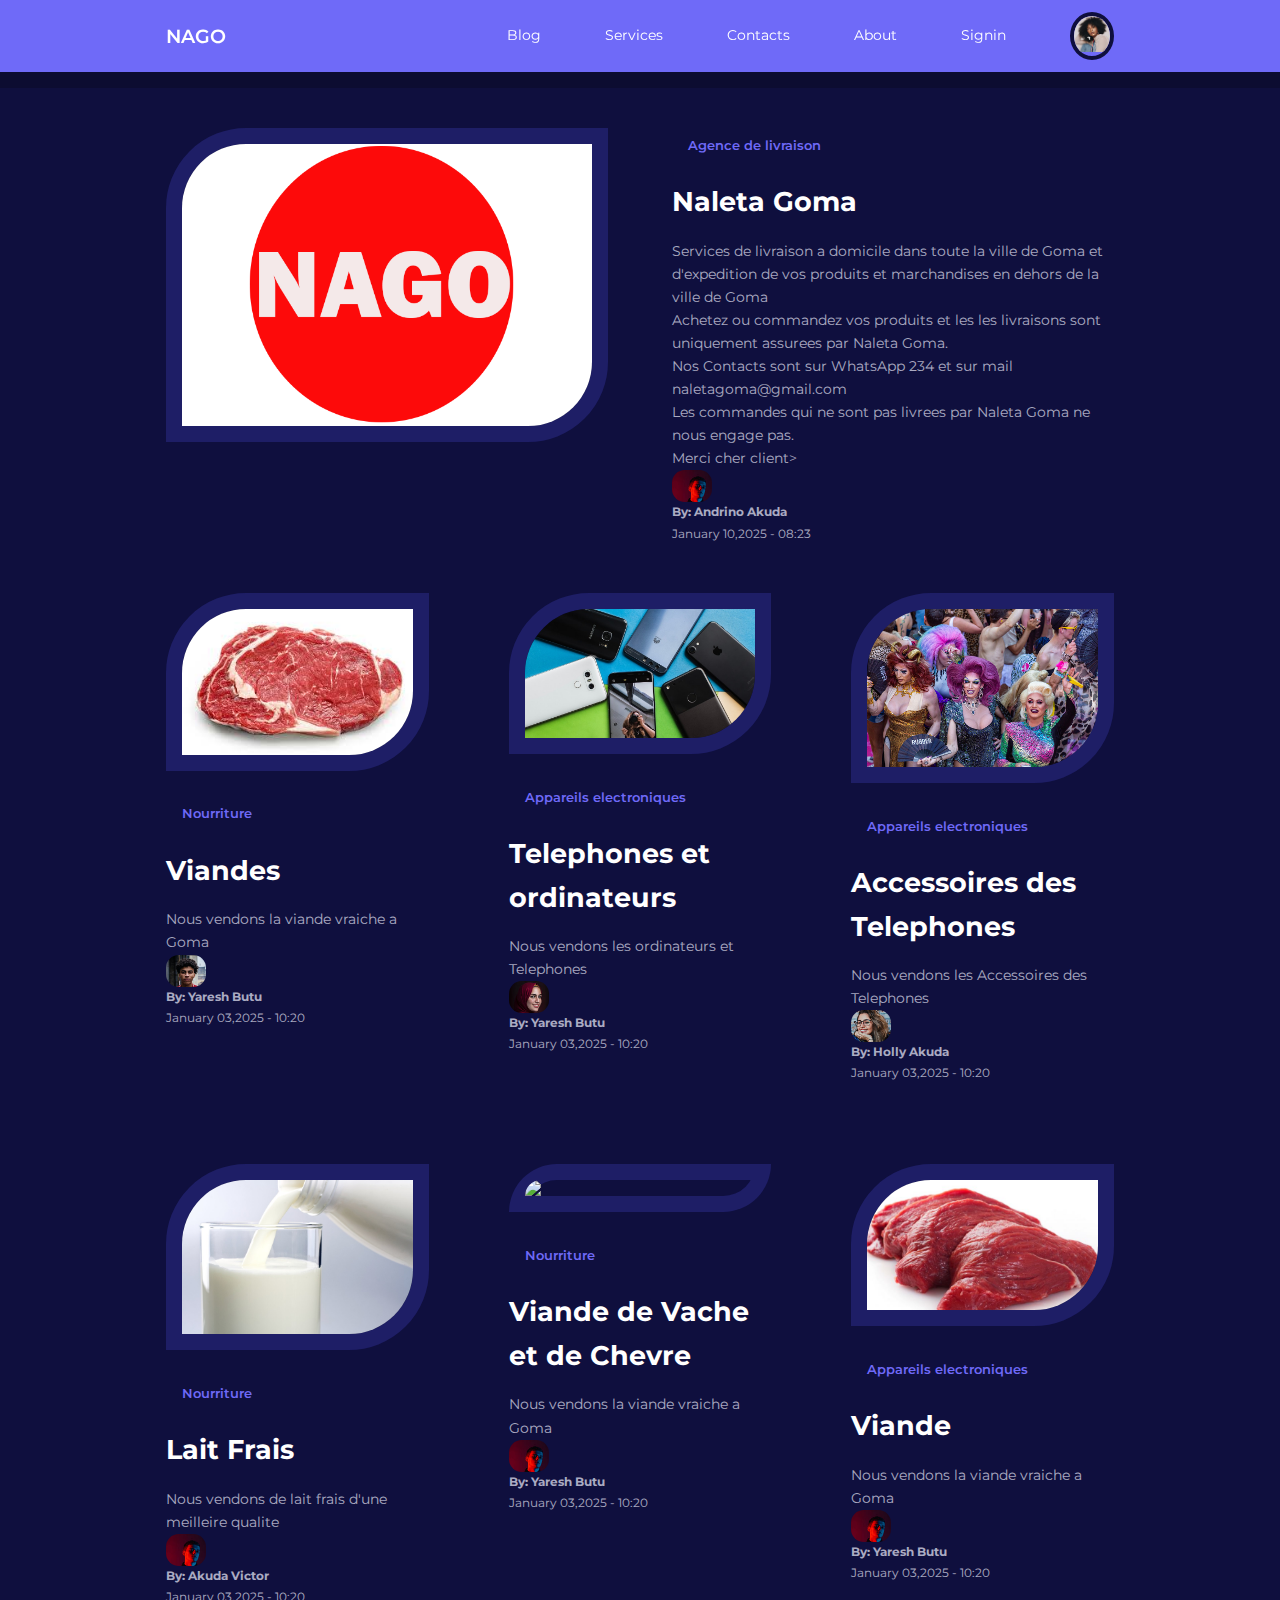
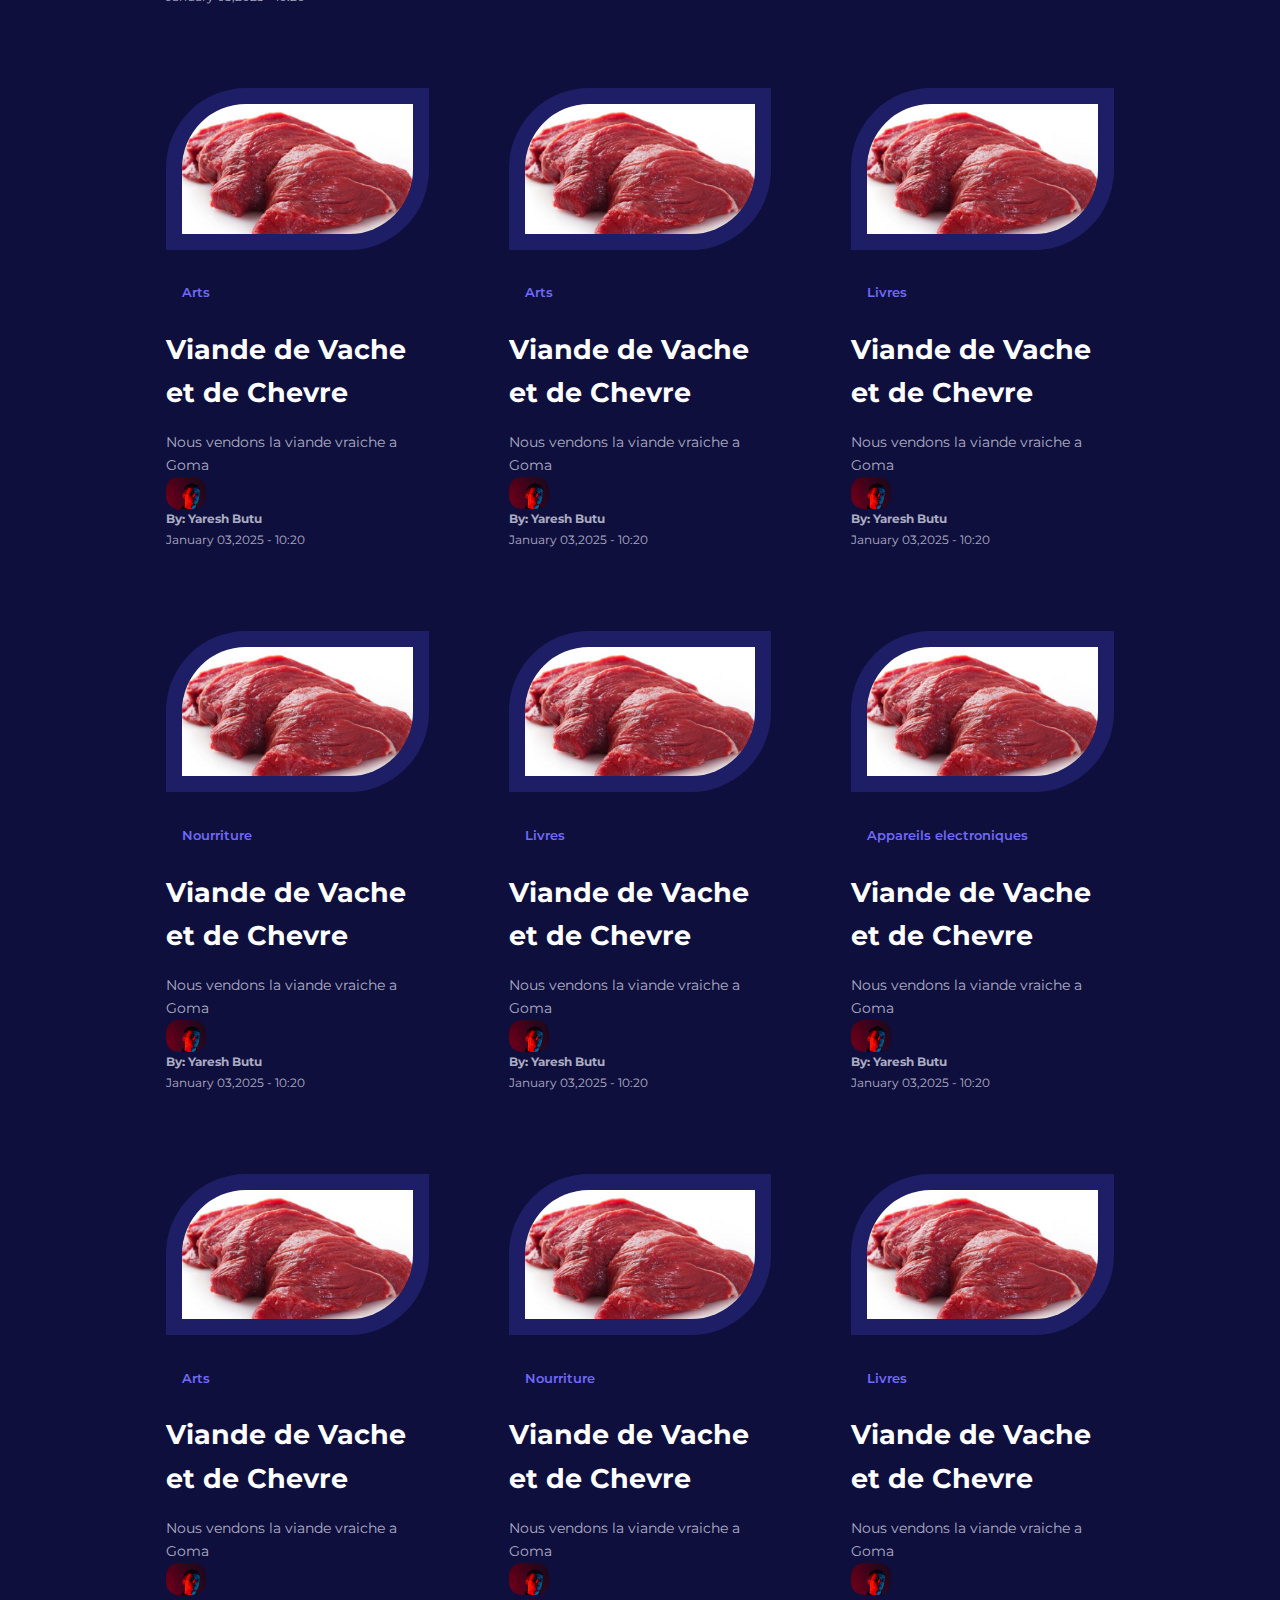
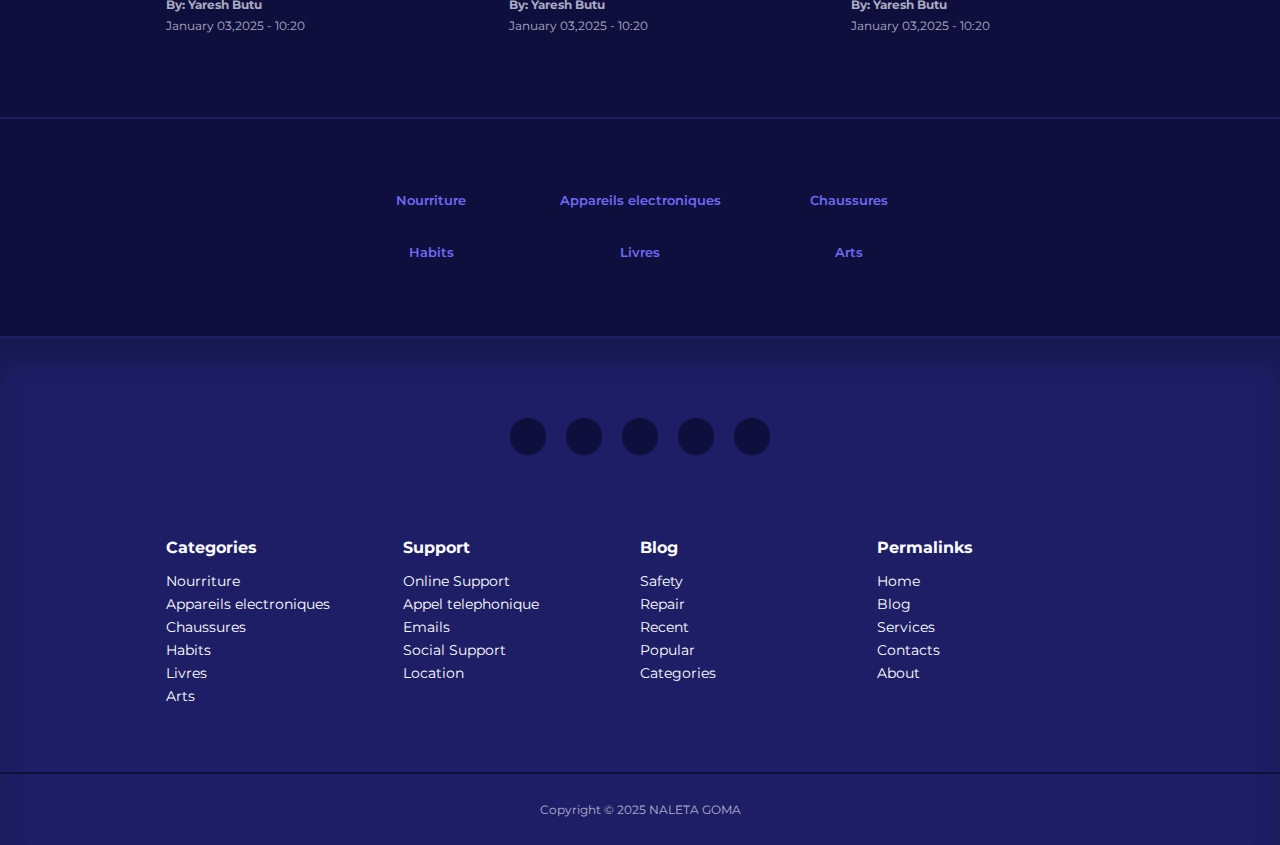
==== commit 24cb7680: "Update index.html" ====
--- a/index.html
+++ b/index.html
@@ -125,7 +125,7 @@
              </article>
              <article class="post">
                 <div class="post__thumbnail">
-                     <img src="Images/viande1">
+                     <img src="Images/Maziwa1.jpg">
                 </div>     
                 <div class="post__info">
                  <a href="category-posts.html"class="category__button"> Nourriture</a>
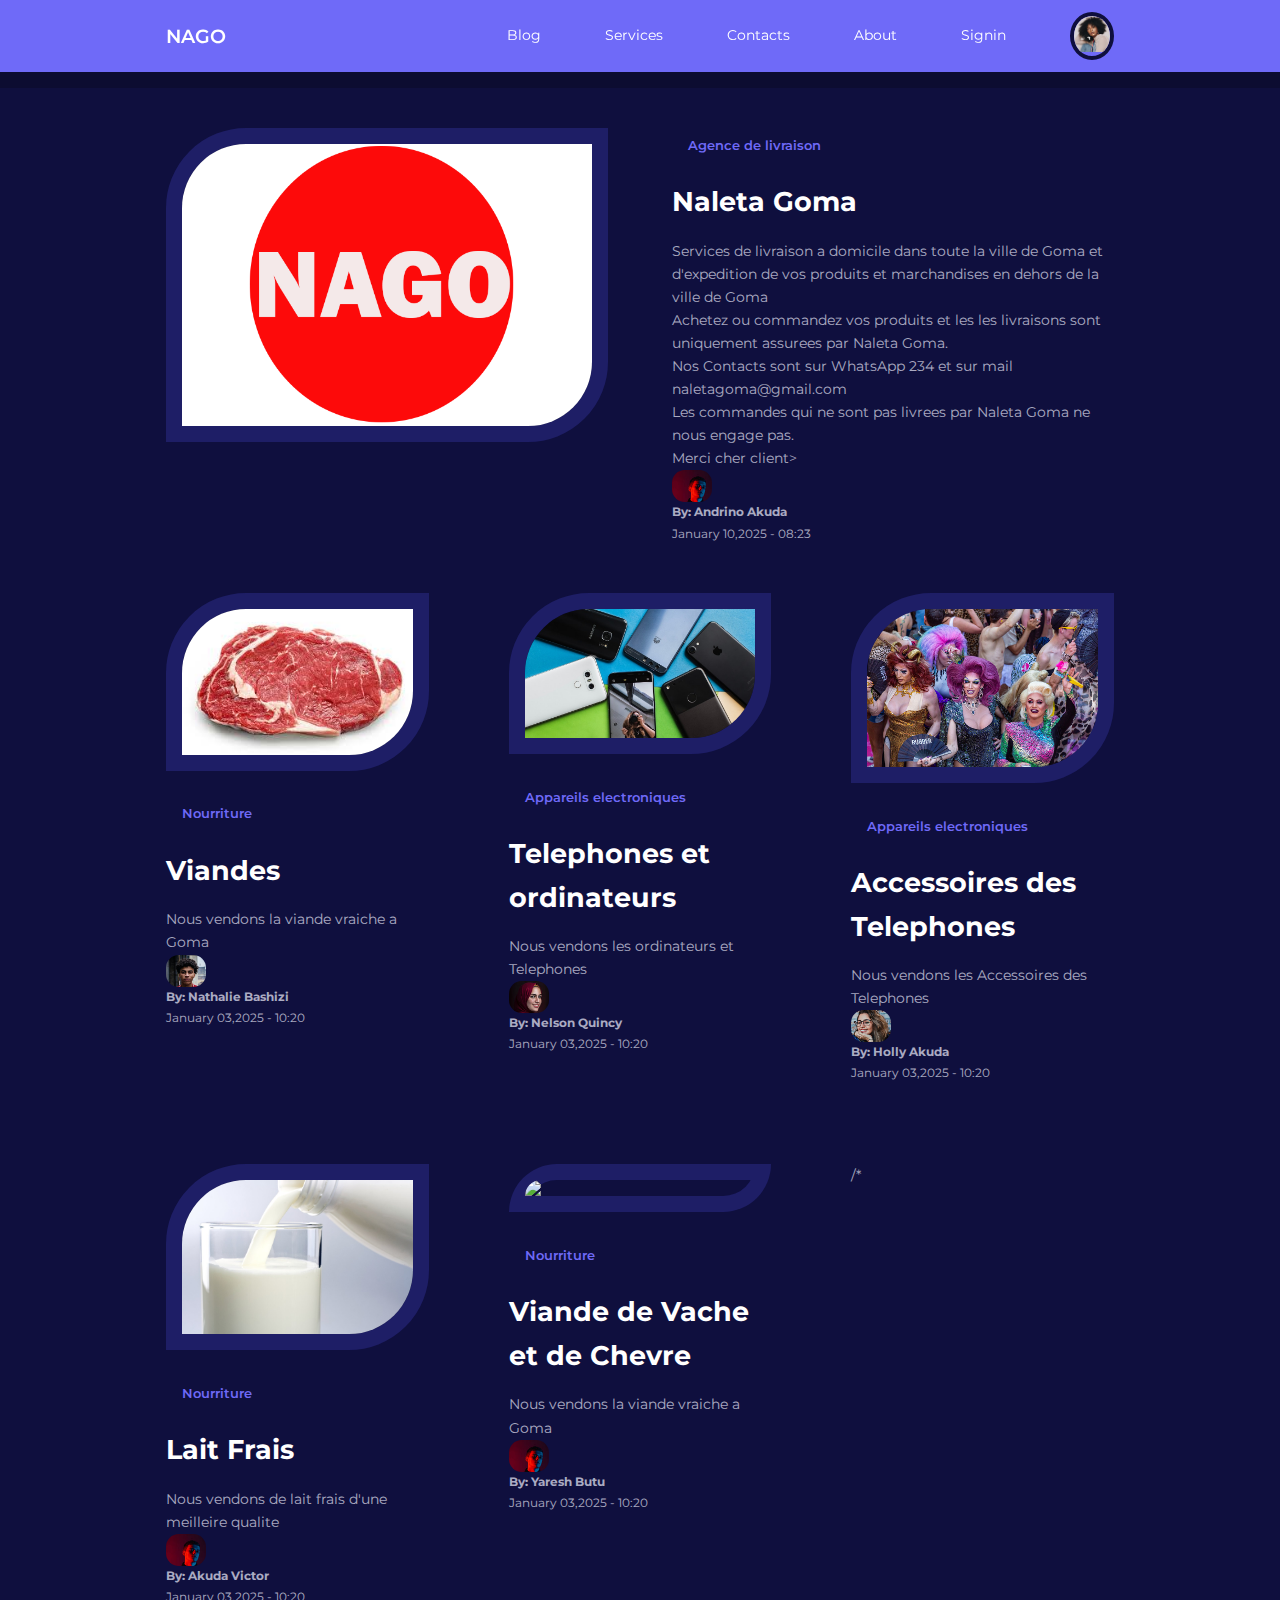
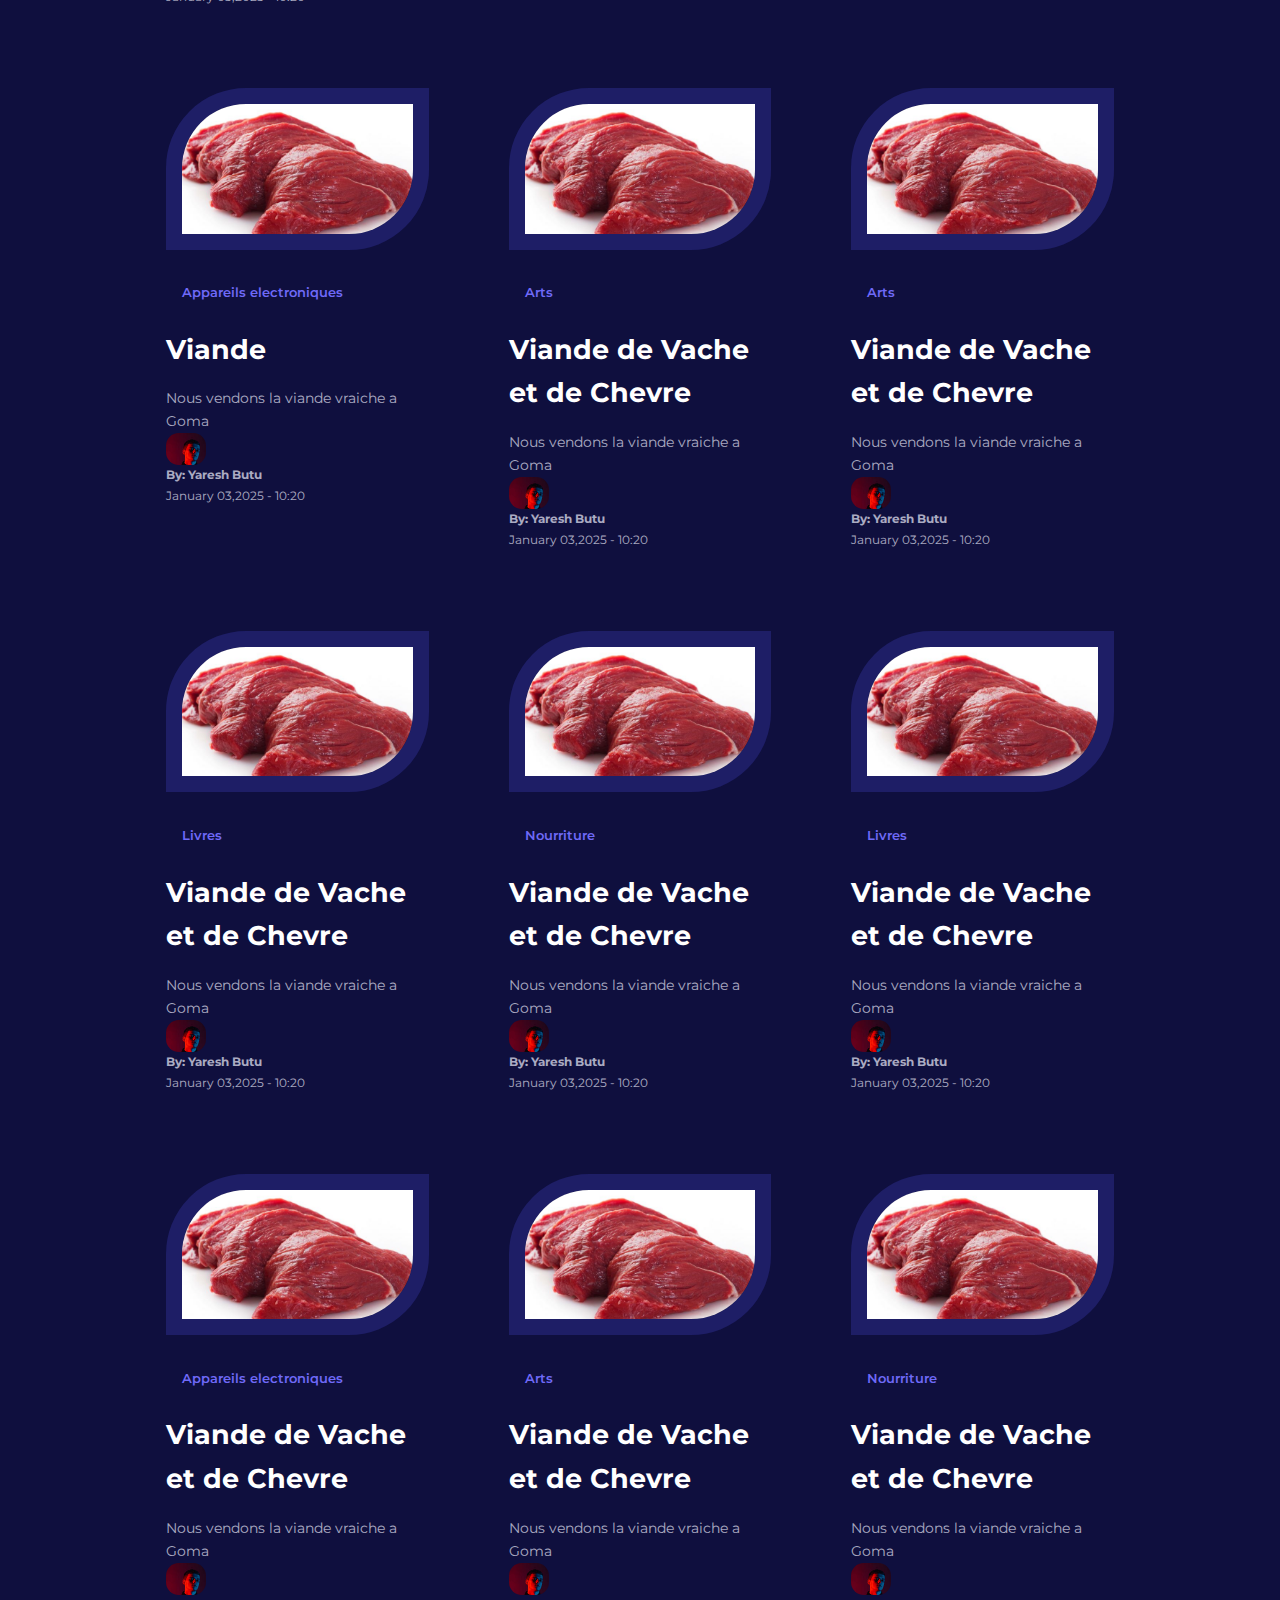
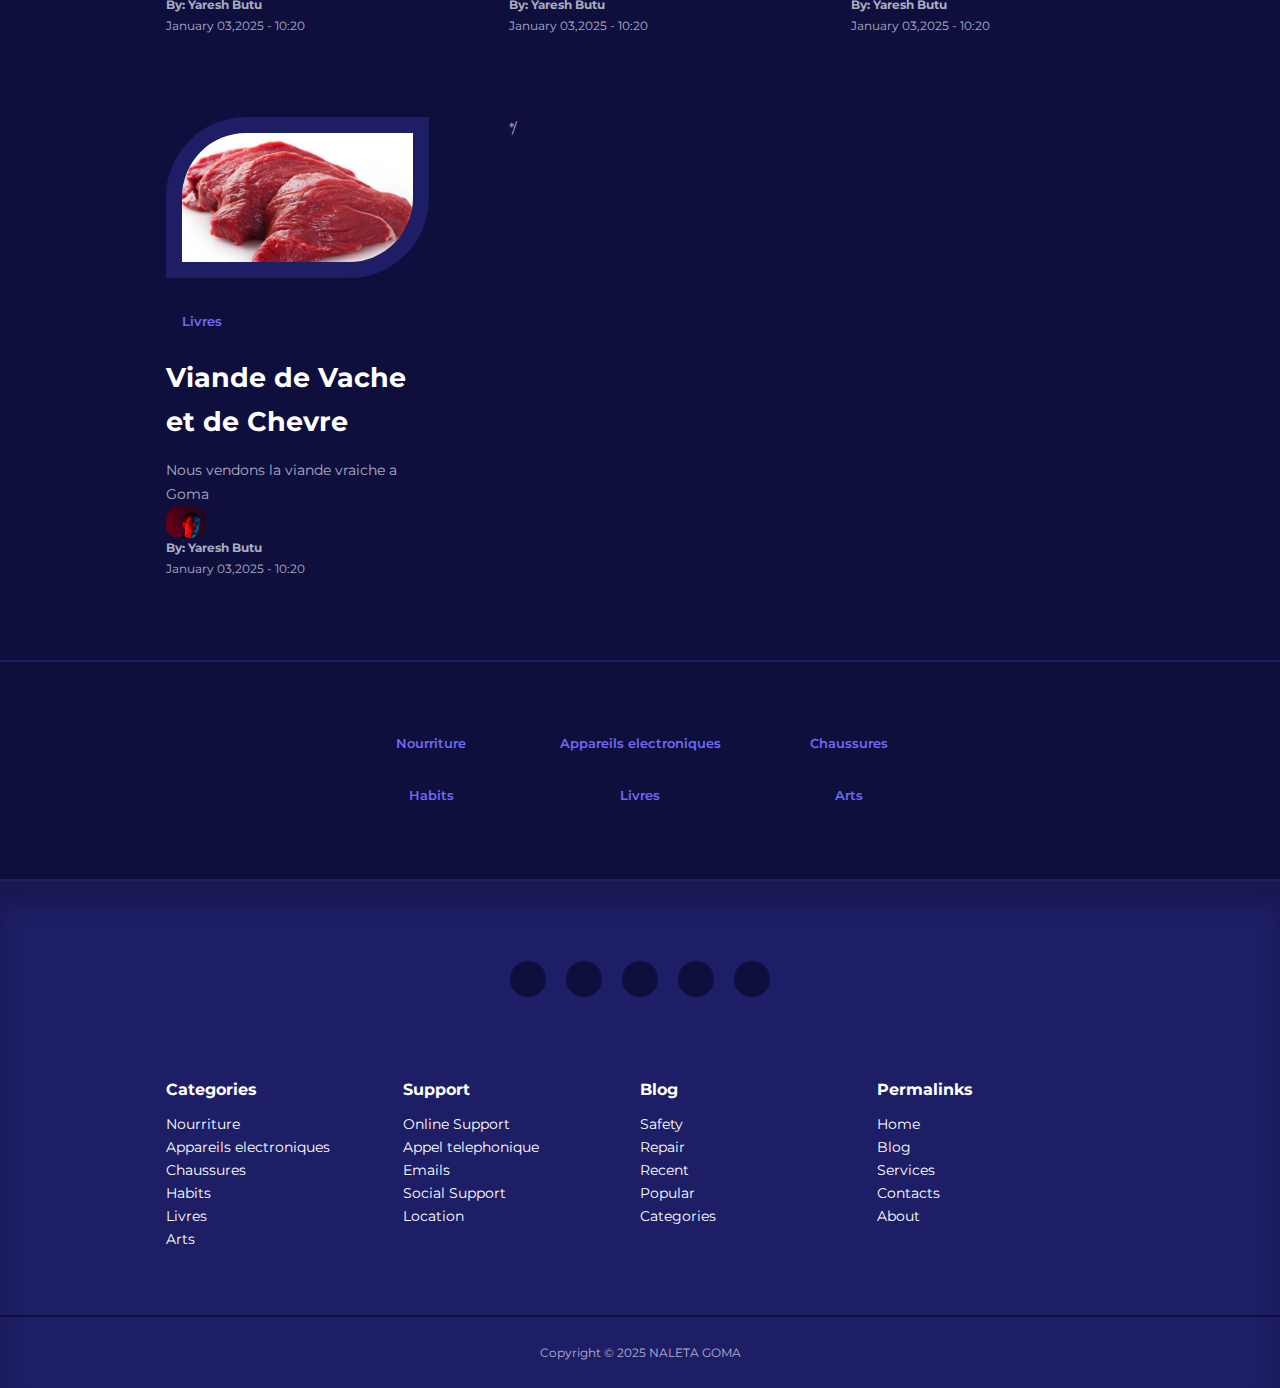
==== commit ae282ec9: "Update index.html" ====
--- a/index.html
+++ b/index.html
@@ -17,7 +17,7 @@
                 <li><a href="blog.html">Blog</a></li>
                 <li><a href="services.html">Services</a></li>
                 <li><a href="contacts.html">Contacts</a></li> 
-                <li><a href="about.html">About</a></li>
+                <li><a href="about.html">About</a></li> 
                 <li><a href="signin.html">Signin</a></li>
                 <li class="nav__profile">
                     <div class="avatar">
@@ -76,7 +76,7 @@
                         <img src="./Images/avatar3.jpg">
                     </div>
                     <div class="post__author-info">
-                        <h5>By: Yaresh Butu</h5>
+                        <h5>By: Nathalie Bashizi</h5>
                         <small>January 03,2025 - 10:20</small>
                     </div>
                 </div>
@@ -97,7 +97,7 @@
                          <img src="./Images/avatar4.jpg">
                      </div>
                      <div class="post__author-info">
-                         <h5>By: Yaresh Butu</h5>
+                         <h5>By: Nelson Quincy</h5>
                          <small>January 03,2025 - 10:20</small>
                      </div>
                  </div>
@@ -165,7 +165,7 @@
                      </div>
                  </div>
              </article>
-             <article class="post">
+            /* <article class="post">
                 <div class="post__thumbnail">
                      <img src="./Images/viande1.jpg">
                 </div>     
@@ -374,7 +374,7 @@
                              <small>January 03,2025 - 10:20</small>
                          </div>
                     </div>
-                </article>
+                </article>*/
     </section>
 
 
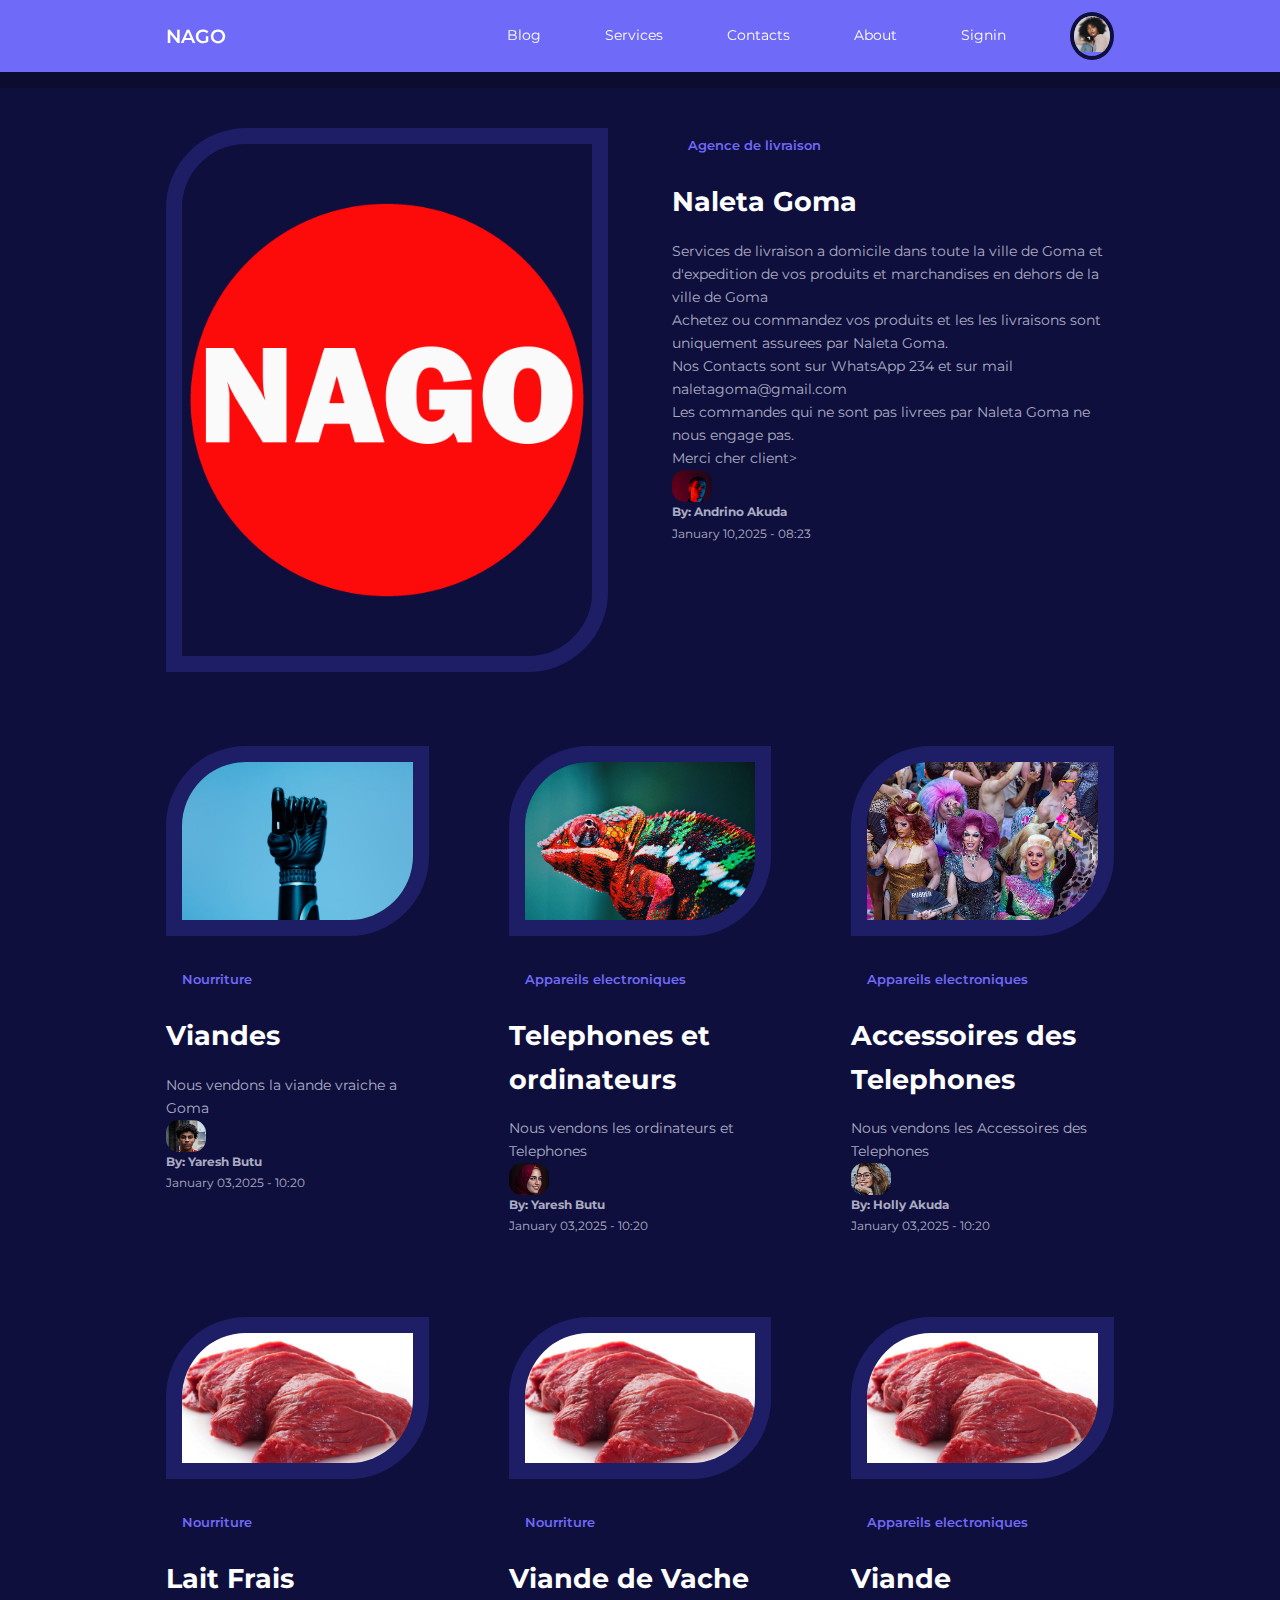
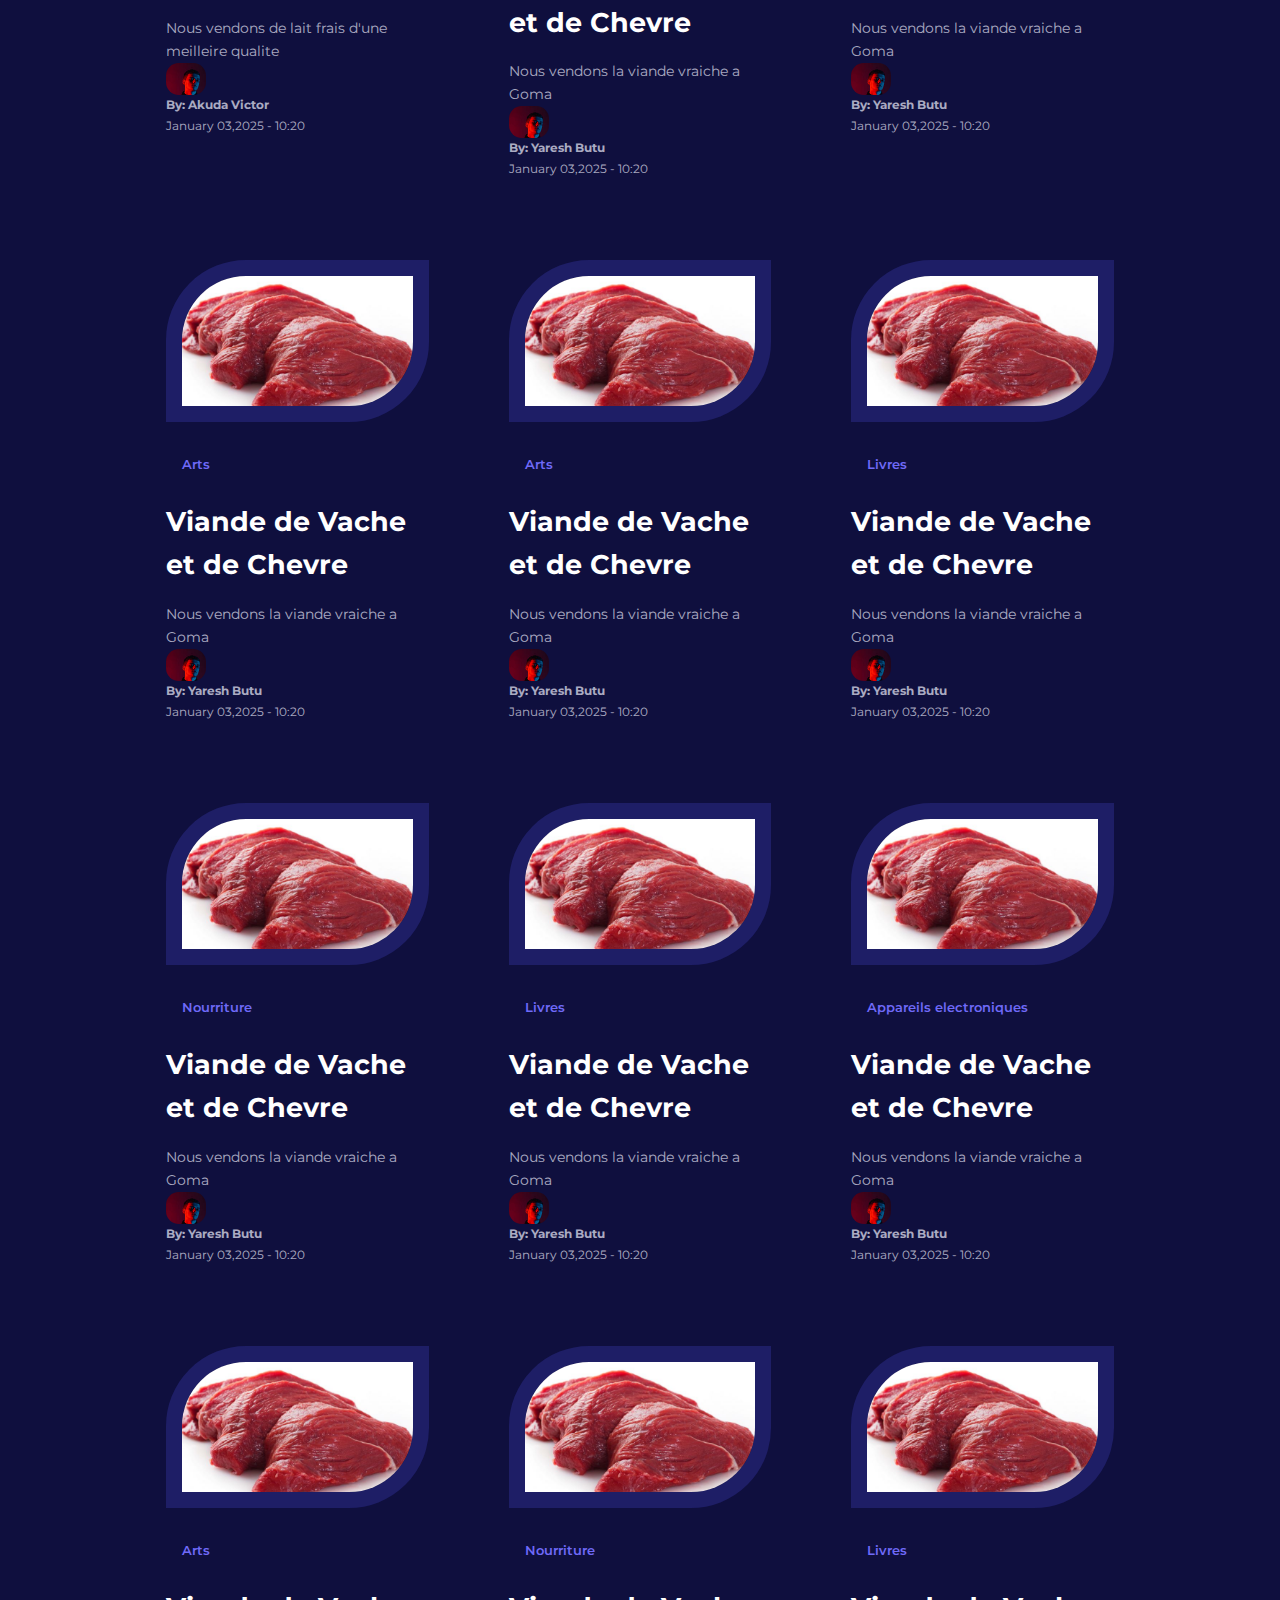
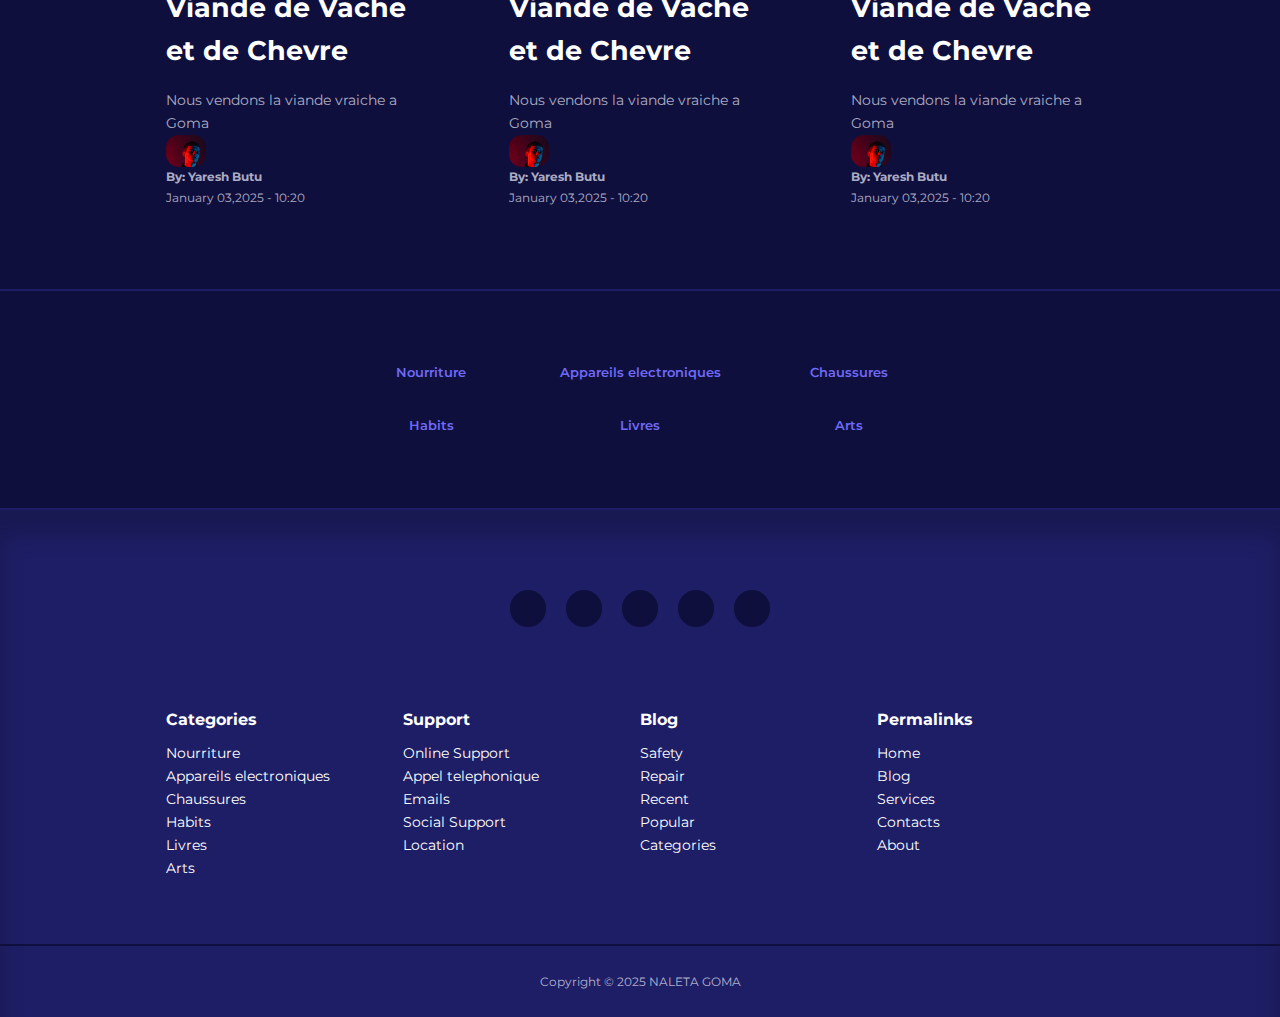
==== commit 08561e04: "h" ====
--- a/index.html
+++ b/index.html
@@ -17,7 +17,7 @@
                 <li><a href="blog.html">Blog</a></li>
                 <li><a href="services.html">Services</a></li>
                 <li><a href="contacts.html">Contacts</a></li> 
-                <li><a href="about.html">About</a></li> 
+                <li><a href="about.html">About</a></li>
                 <li><a href="signin.html">Signin</a></li>
                 <li class="nav__profile">
                     <div class="avatar">
@@ -37,7 +37,7 @@
     <section class="featured">
         <div class="container featured__container">
             <div class="post__thumbnail"> 
-            <img src="Images/Naleta Goma Logo.png">
+            <img src="./Images/NAGO LOGO B.png">
         </div>
         <div class="post__info">
             <a href="category-posts.html" class="category__button">Agence de livraison</a>
@@ -62,7 +62,7 @@
         <div class="container posts__container">
             <article class="post">
                <div class="post__thumbnail">
-                    <img src="Images/viande.jpg">
+                    <img src="./Images/blog2.jpg">
                </div>     
                <div class="post__info">
                      <a href="category-posts.html"class="category__button"> Nourriture</a>
@@ -76,14 +76,14 @@
                         <img src="./Images/avatar3.jpg">
                     </div>
                     <div class="post__author-info">
-                        <h5>By: Nathalie Bashizi</h5>
+                        <h5>By: Yaresh Butu</h5>
                         <small>January 03,2025 - 10:20</small>
                     </div>
                 </div>
             </article>
             <article class="post">
                 <div class="post__thumbnail">
-                     <img src="Images/appareil-photo-smarphone.jpg">
+                     <img src="./Images/blog3.jpg">
                 </div>     
                 <div class="post__info">
                  <a href="category-posts.html"class="category__button"> Appareils electroniques</a>
@@ -97,7 +97,7 @@
                          <img src="./Images/avatar4.jpg">
                      </div>
                      <div class="post__author-info">
-                         <h5>By: Nelson Quincy</h5>
+                         <h5>By: Yaresh Butu</h5>
                          <small>January 03,2025 - 10:20</small>
                      </div>
                  </div>
@@ -125,7 +125,7 @@
              </article>
              <article class="post">
                 <div class="post__thumbnail">
-                     <img src="Images/Maziwa1.jpg">
+                     <img src="./Images/viande1.jpg">
                 </div>     
                 <div class="post__info">
                  <a href="category-posts.html"class="category__button"> Nourriture</a>
@@ -144,9 +144,9 @@
                      </div>
                  </div>
              </article>
-             <article class="post">
-                <div class="post__thumbnail">
-                     <img src="https://github.com/andrino243/nago.com/blob/main/Images/aaaaaaa.png">
+              <article class="post"> 
+                <div class="post__thumbnail">
+                     <img src="./Images/viande1.jpg">
                 </div>     
                 <div class="post__info">
                  <a href="category-posts.html"class="category__button"> Nourriture</a>
@@ -165,7 +165,7 @@
                      </div>
                  </div>
              </article>
-            /* <article class="post">
+             <article class="post">
                 <div class="post__thumbnail">
                      <img src="./Images/viande1.jpg">
                 </div>     
@@ -374,7 +374,7 @@
                              <small>January 03,2025 - 10:20</small>
                          </div>
                     </div>
-                </article>*/
+                </article>
     </section>
 
 
@@ -447,4 +447,4 @@
     </footer>
     <script src="main.js"></script>
 </body>
-</html>
+</html>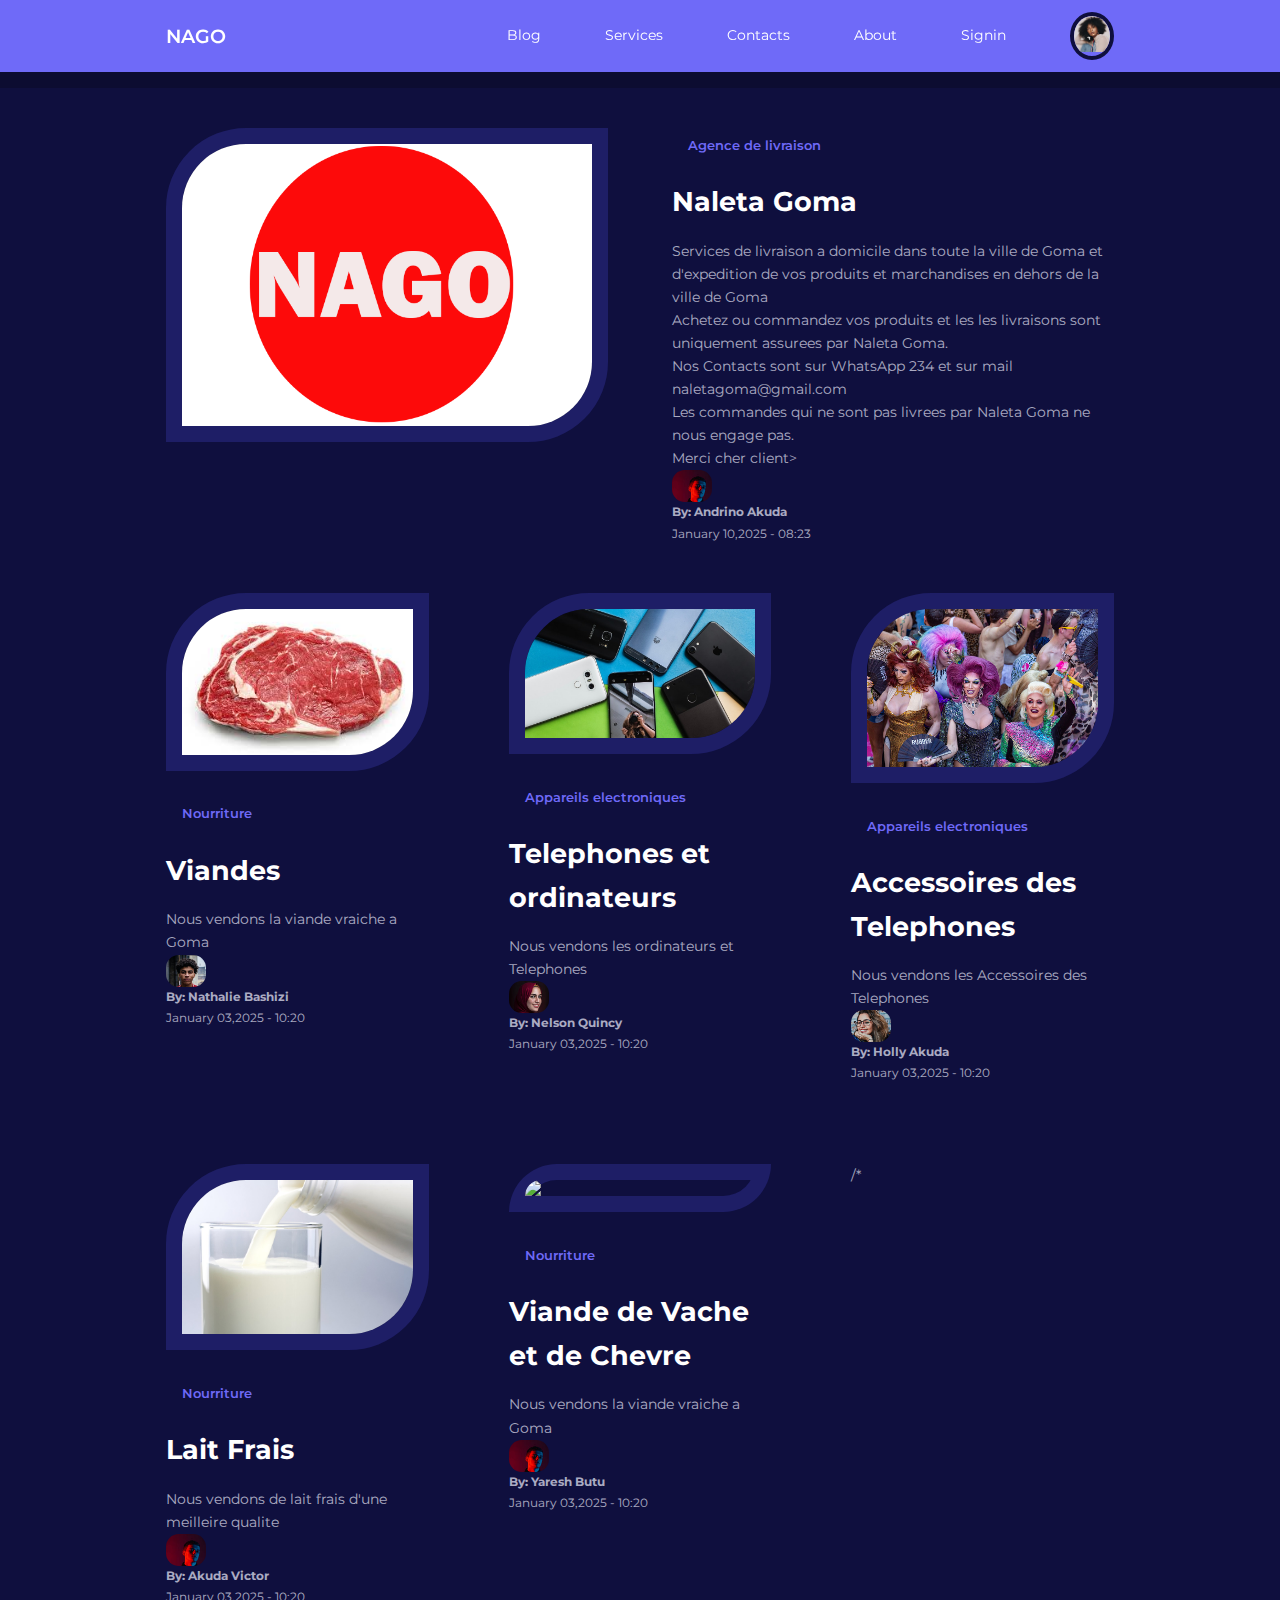
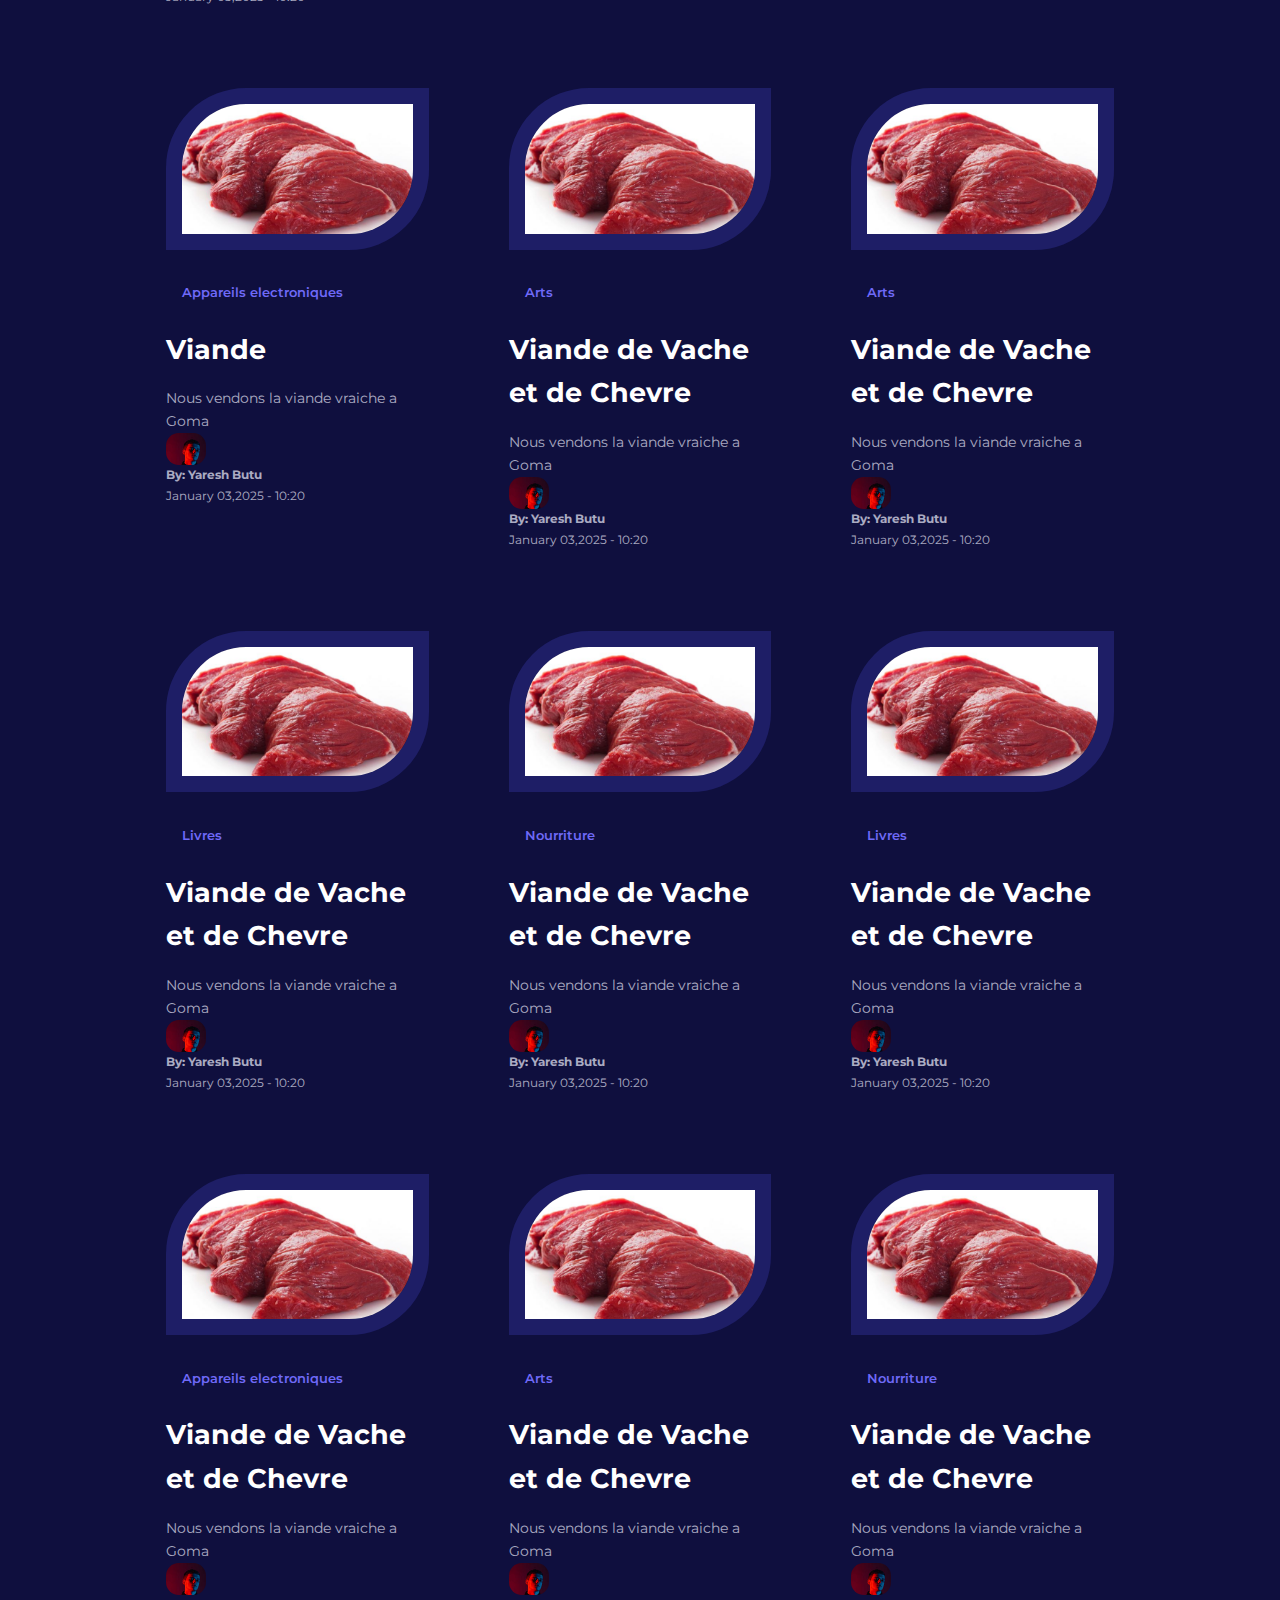
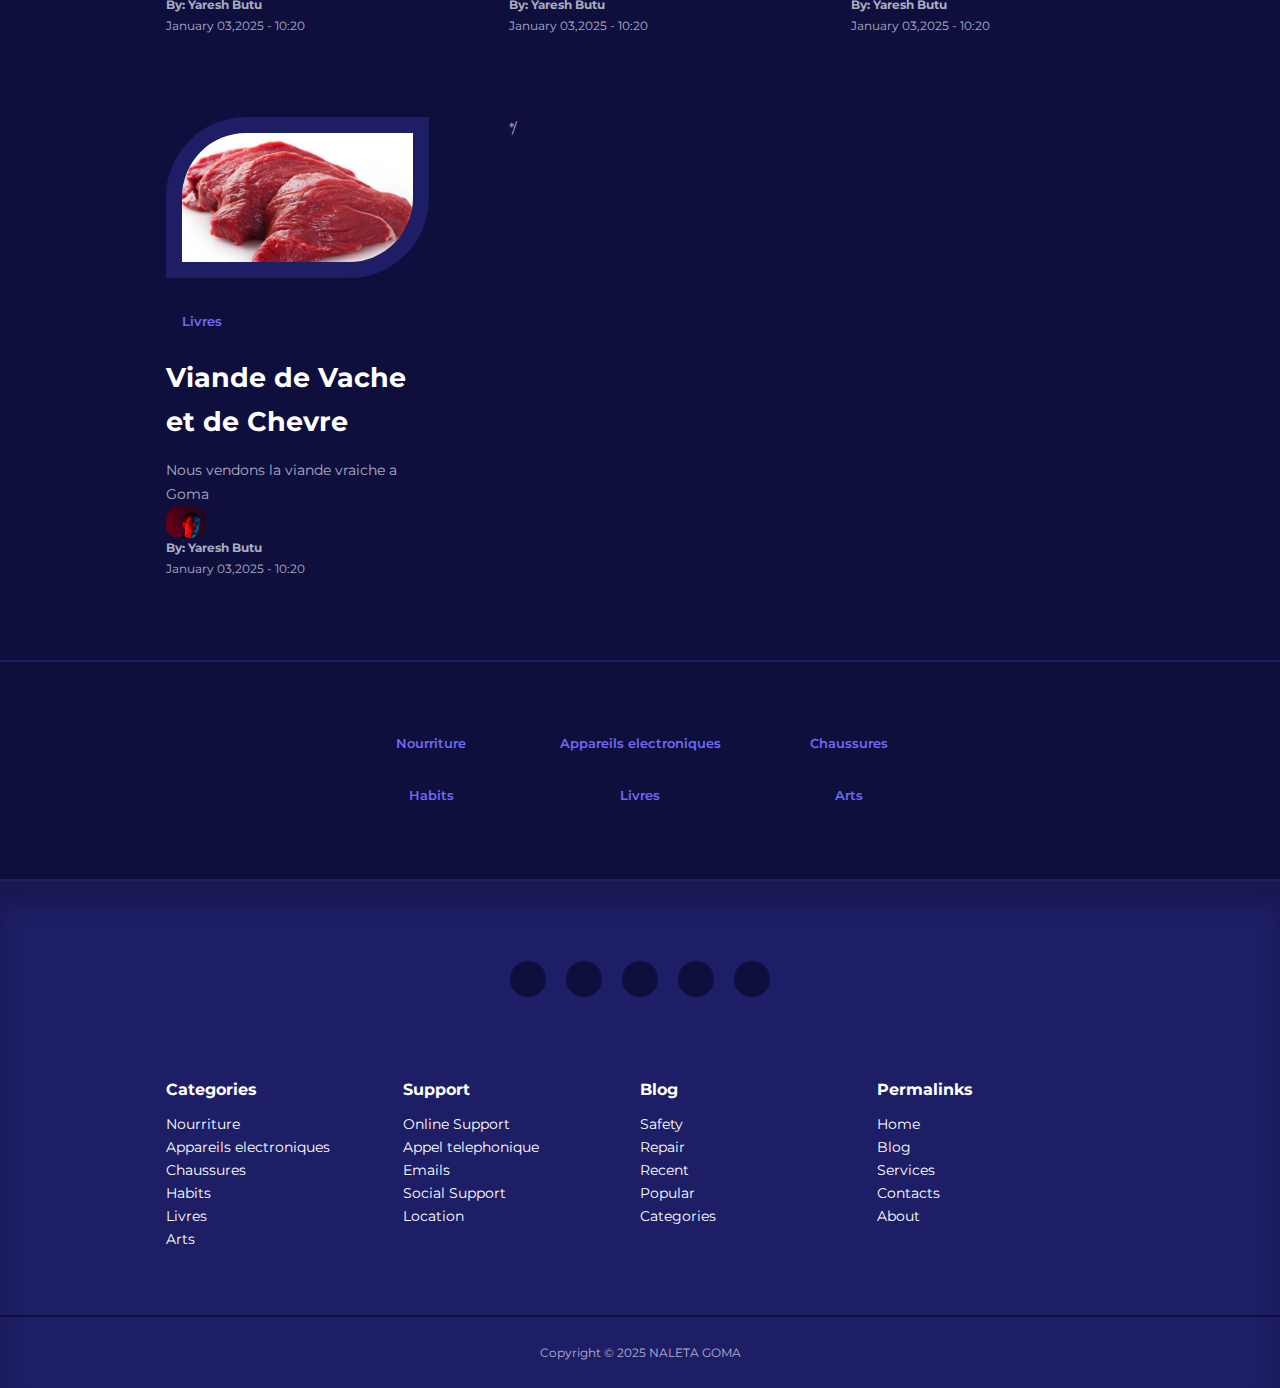
==== commit cd5cbbd7: "Merge branch 'main' of https://github.com/andrino243/nago.com" ====
--- a/index.html
+++ b/index.html
@@ -17,7 +17,7 @@
                 <li><a href="blog.html">Blog</a></li>
                 <li><a href="services.html">Services</a></li>
                 <li><a href="contacts.html">Contacts</a></li> 
-                <li><a href="about.html">About</a></li>
+                <li><a href="about.html">About</a></li> 
                 <li><a href="signin.html">Signin</a></li>
                 <li class="nav__profile">
                     <div class="avatar">
@@ -37,7 +37,7 @@
     <section class="featured">
         <div class="container featured__container">
             <div class="post__thumbnail"> 
-            <img src="./Images/NAGO LOGO B.png">
+            <img src="Images/Naleta Goma Logo.png">
         </div>
         <div class="post__info">
             <a href="category-posts.html" class="category__button">Agence de livraison</a>
@@ -62,7 +62,7 @@
         <div class="container posts__container">
             <article class="post">
                <div class="post__thumbnail">
-                    <img src="./Images/blog2.jpg">
+                    <img src="Images/viande.jpg">
                </div>     
                <div class="post__info">
                      <a href="category-posts.html"class="category__button"> Nourriture</a>
@@ -76,14 +76,14 @@
                         <img src="./Images/avatar3.jpg">
                     </div>
                     <div class="post__author-info">
-                        <h5>By: Yaresh Butu</h5>
+                        <h5>By: Nathalie Bashizi</h5>
                         <small>January 03,2025 - 10:20</small>
                     </div>
                 </div>
             </article>
             <article class="post">
                 <div class="post__thumbnail">
-                     <img src="./Images/blog3.jpg">
+                     <img src="Images/appareil-photo-smarphone.jpg">
                 </div>     
                 <div class="post__info">
                  <a href="category-posts.html"class="category__button"> Appareils electroniques</a>
@@ -97,7 +97,7 @@
                          <img src="./Images/avatar4.jpg">
                      </div>
                      <div class="post__author-info">
-                         <h5>By: Yaresh Butu</h5>
+                         <h5>By: Nelson Quincy</h5>
                          <small>January 03,2025 - 10:20</small>
                      </div>
                  </div>
@@ -125,7 +125,7 @@
              </article>
              <article class="post">
                 <div class="post__thumbnail">
-                     <img src="./Images/viande1.jpg">
+                     <img src="Images/Maziwa1.jpg">
                 </div>     
                 <div class="post__info">
                  <a href="category-posts.html"class="category__button"> Nourriture</a>
@@ -146,7 +146,7 @@
              </article>
               <article class="post"> 
                 <div class="post__thumbnail">
-                     <img src="./Images/viande1.jpg">
+                     <img src="https://github.com/andrino243/nago.com/blob/main/Images/aaaaaaa.png">
                 </div>     
                 <div class="post__info">
                  <a href="category-posts.html"class="category__button"> Nourriture</a>
@@ -165,7 +165,7 @@
                      </div>
                  </div>
              </article>
-             <article class="post">
+            /* <article class="post">
                 <div class="post__thumbnail">
                      <img src="./Images/viande1.jpg">
                 </div>     
@@ -374,7 +374,7 @@
                              <small>January 03,2025 - 10:20</small>
                          </div>
                     </div>
-                </article>
+                </article>*/
     </section>
 
 
@@ -447,4 +447,4 @@
     </footer>
     <script src="main.js"></script>
 </body>
-</html>+</html>
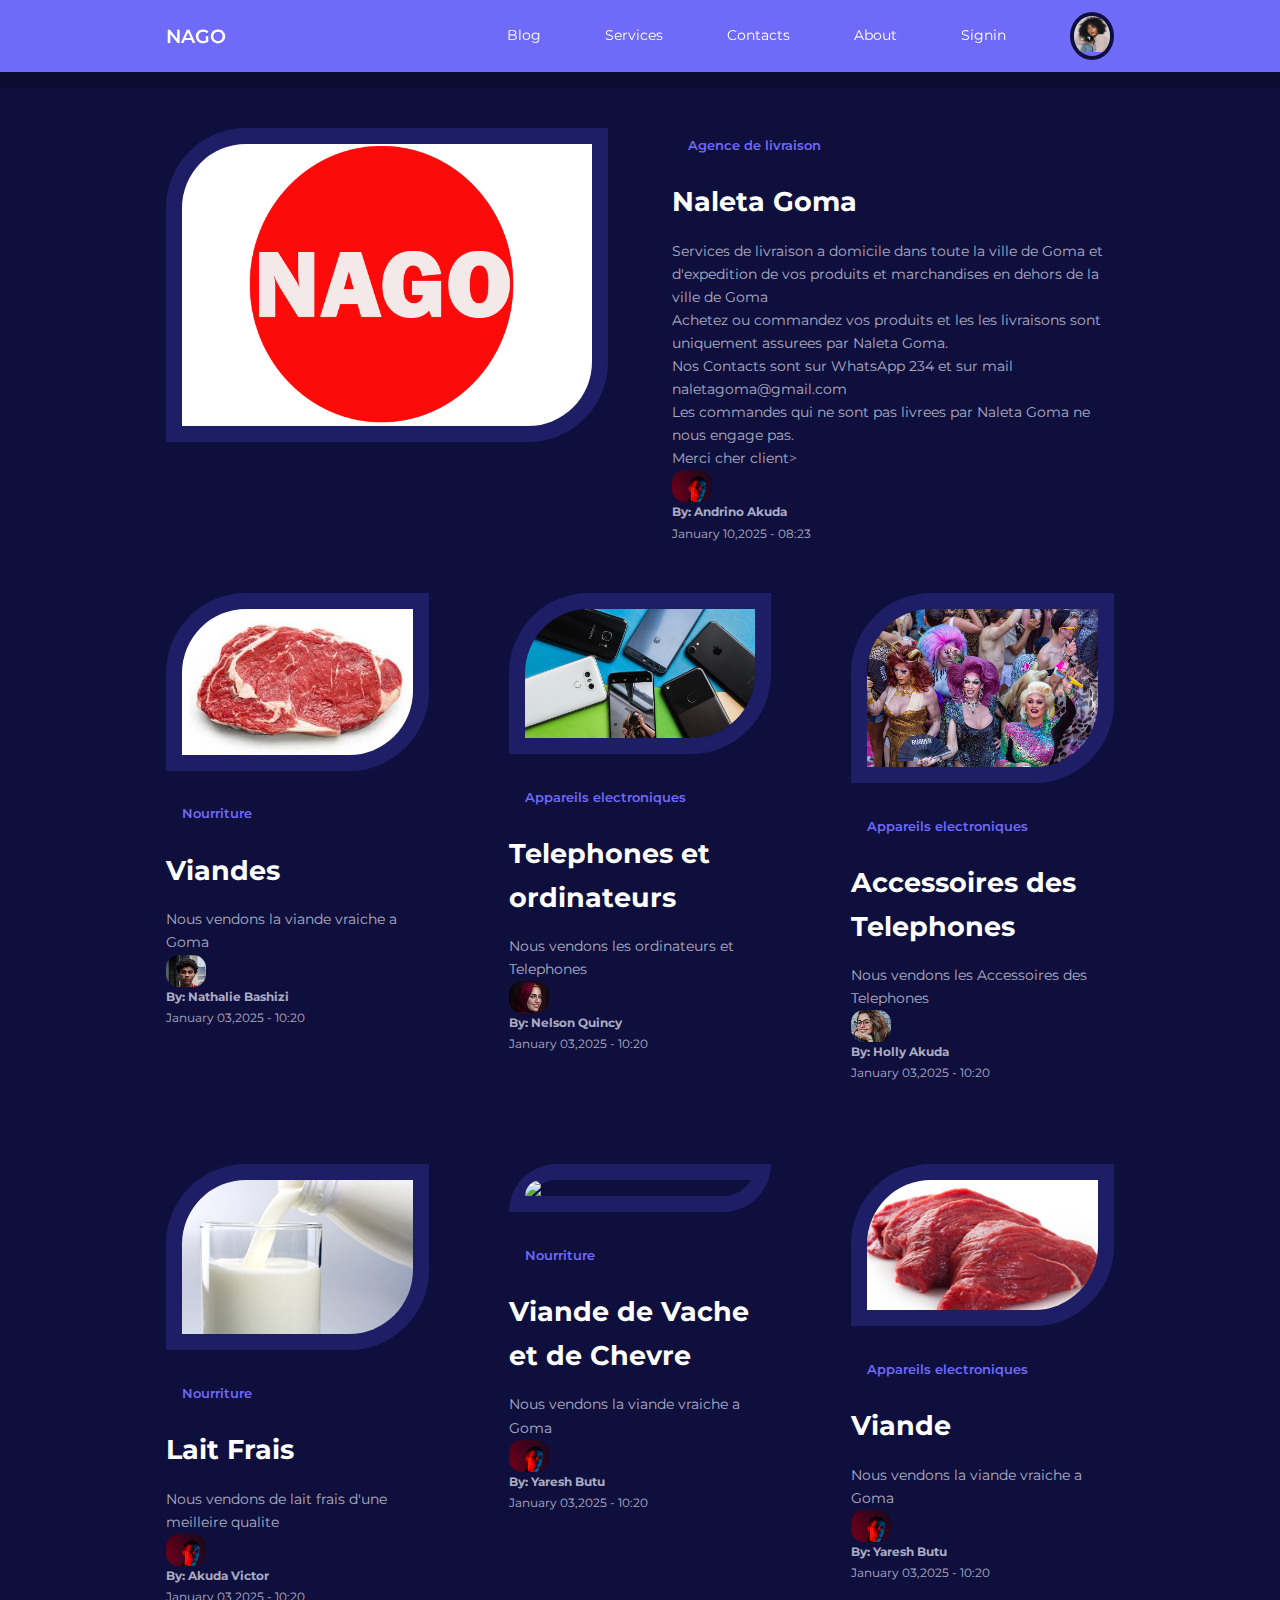
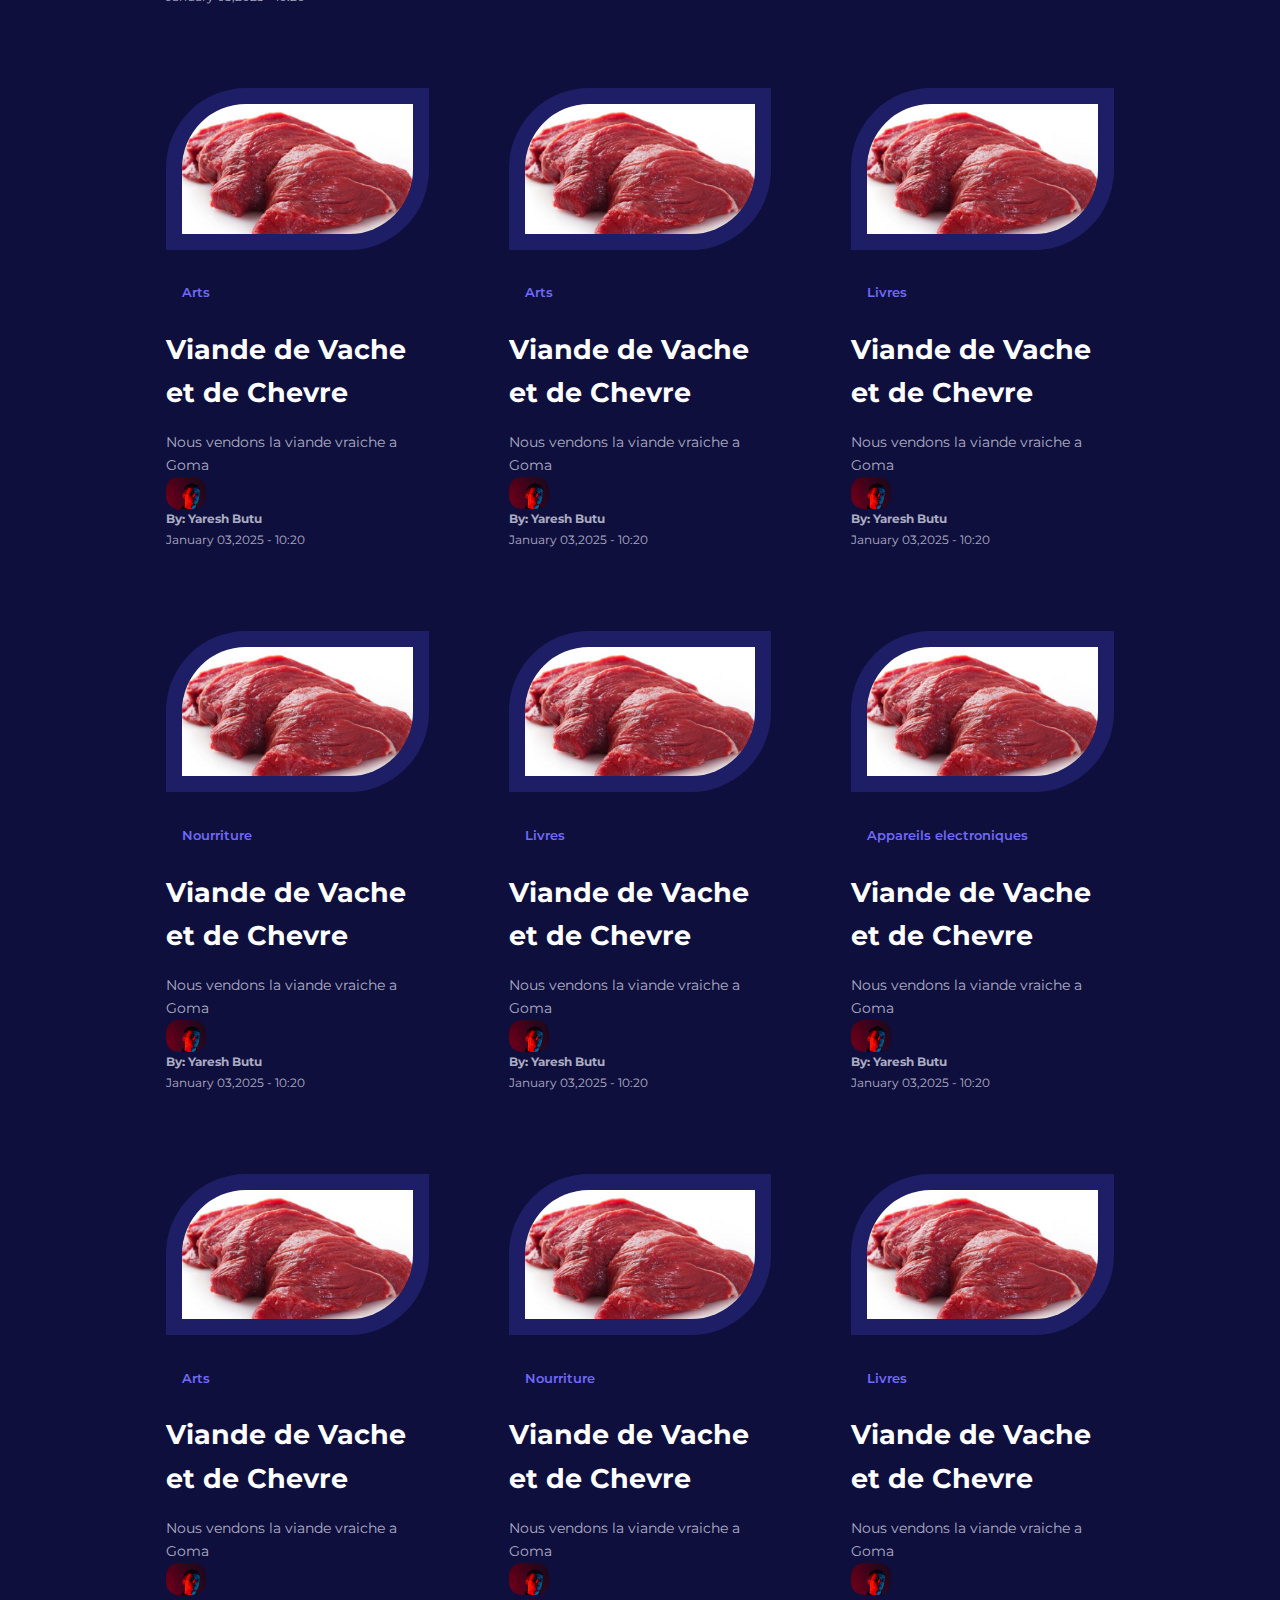
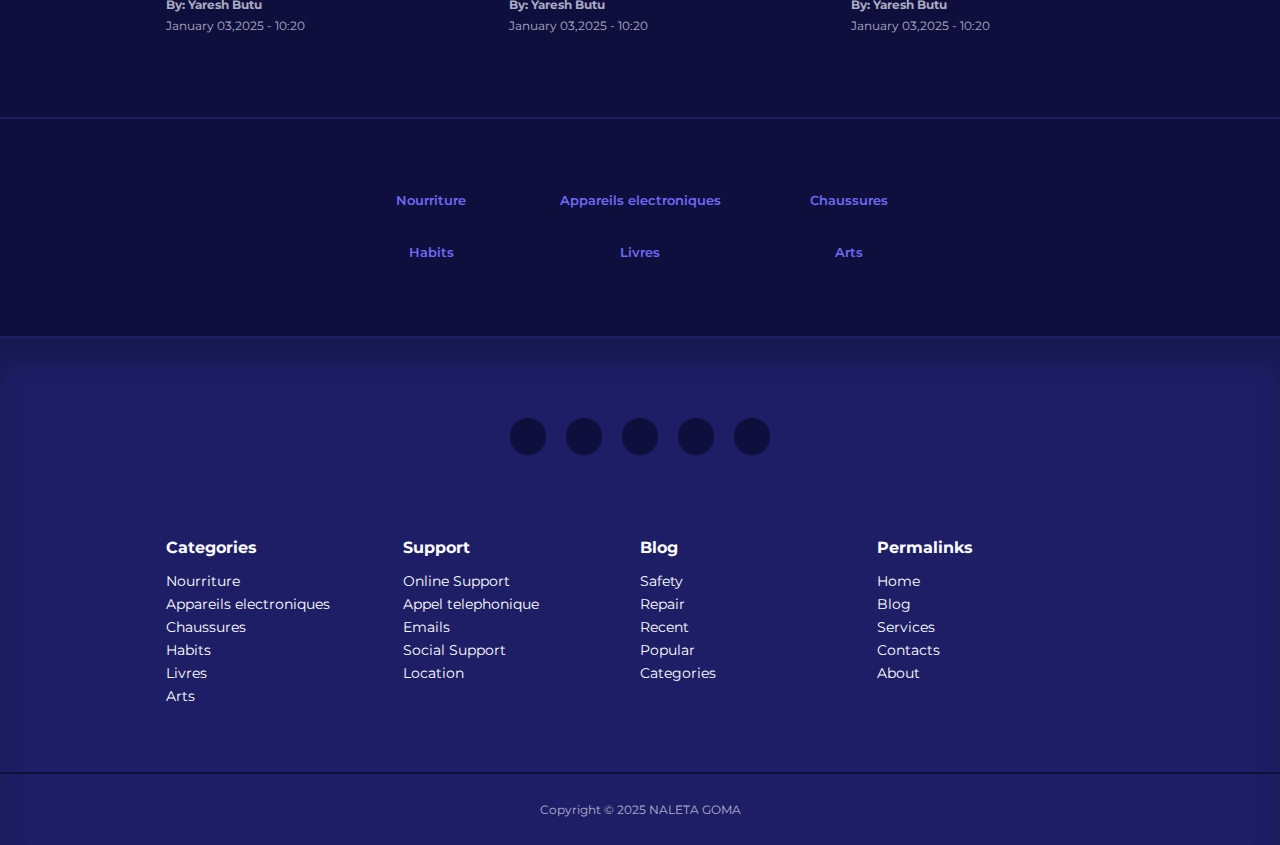
==== commit 5713e439: "Update index.html" ====
--- a/index.html
+++ b/index.html
@@ -165,7 +165,7 @@
                      </div>
                  </div>
              </article>
-            /* <article class="post">
+             <article class="post">
                 <div class="post__thumbnail">
                      <img src="./Images/viande1.jpg">
                 </div>     
@@ -374,7 +374,7 @@
                              <small>January 03,2025 - 10:20</small>
                          </div>
                     </div>
-                </article>*/
+                </article>
     </section>
 
 
